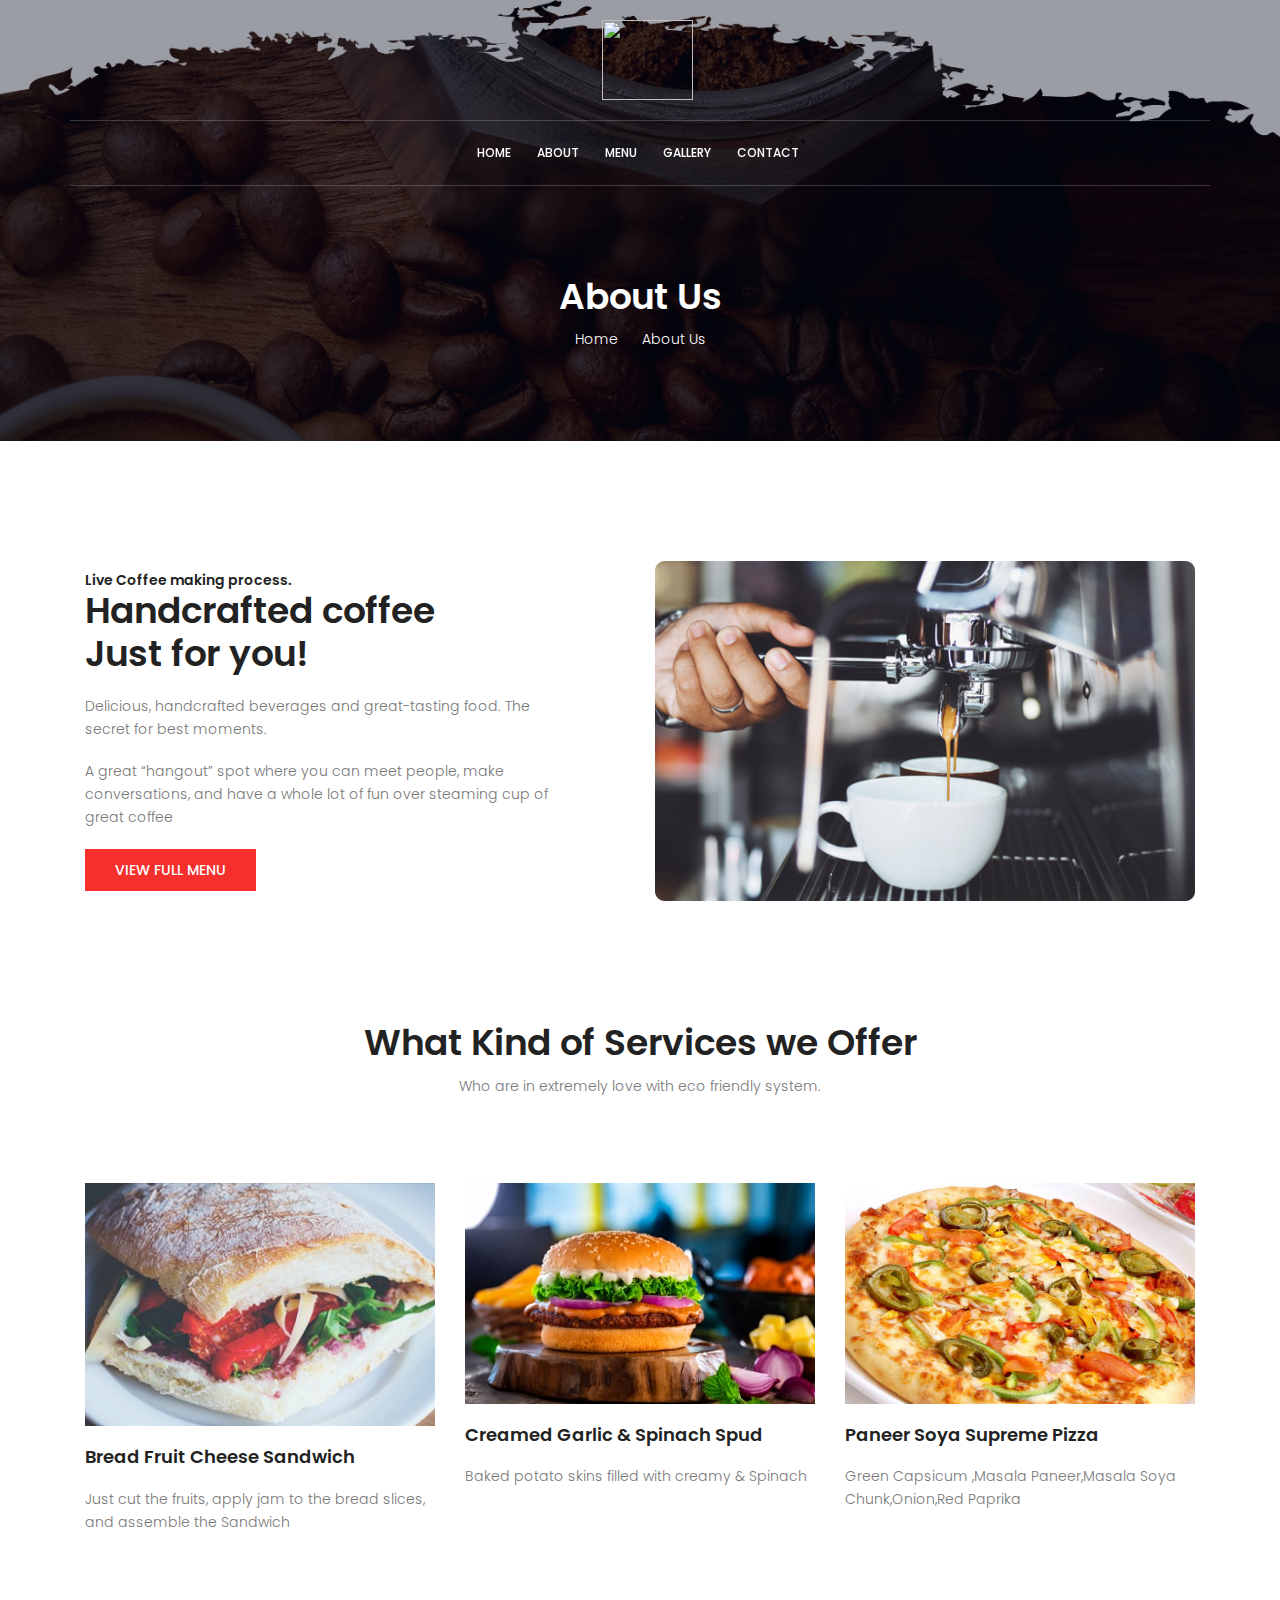
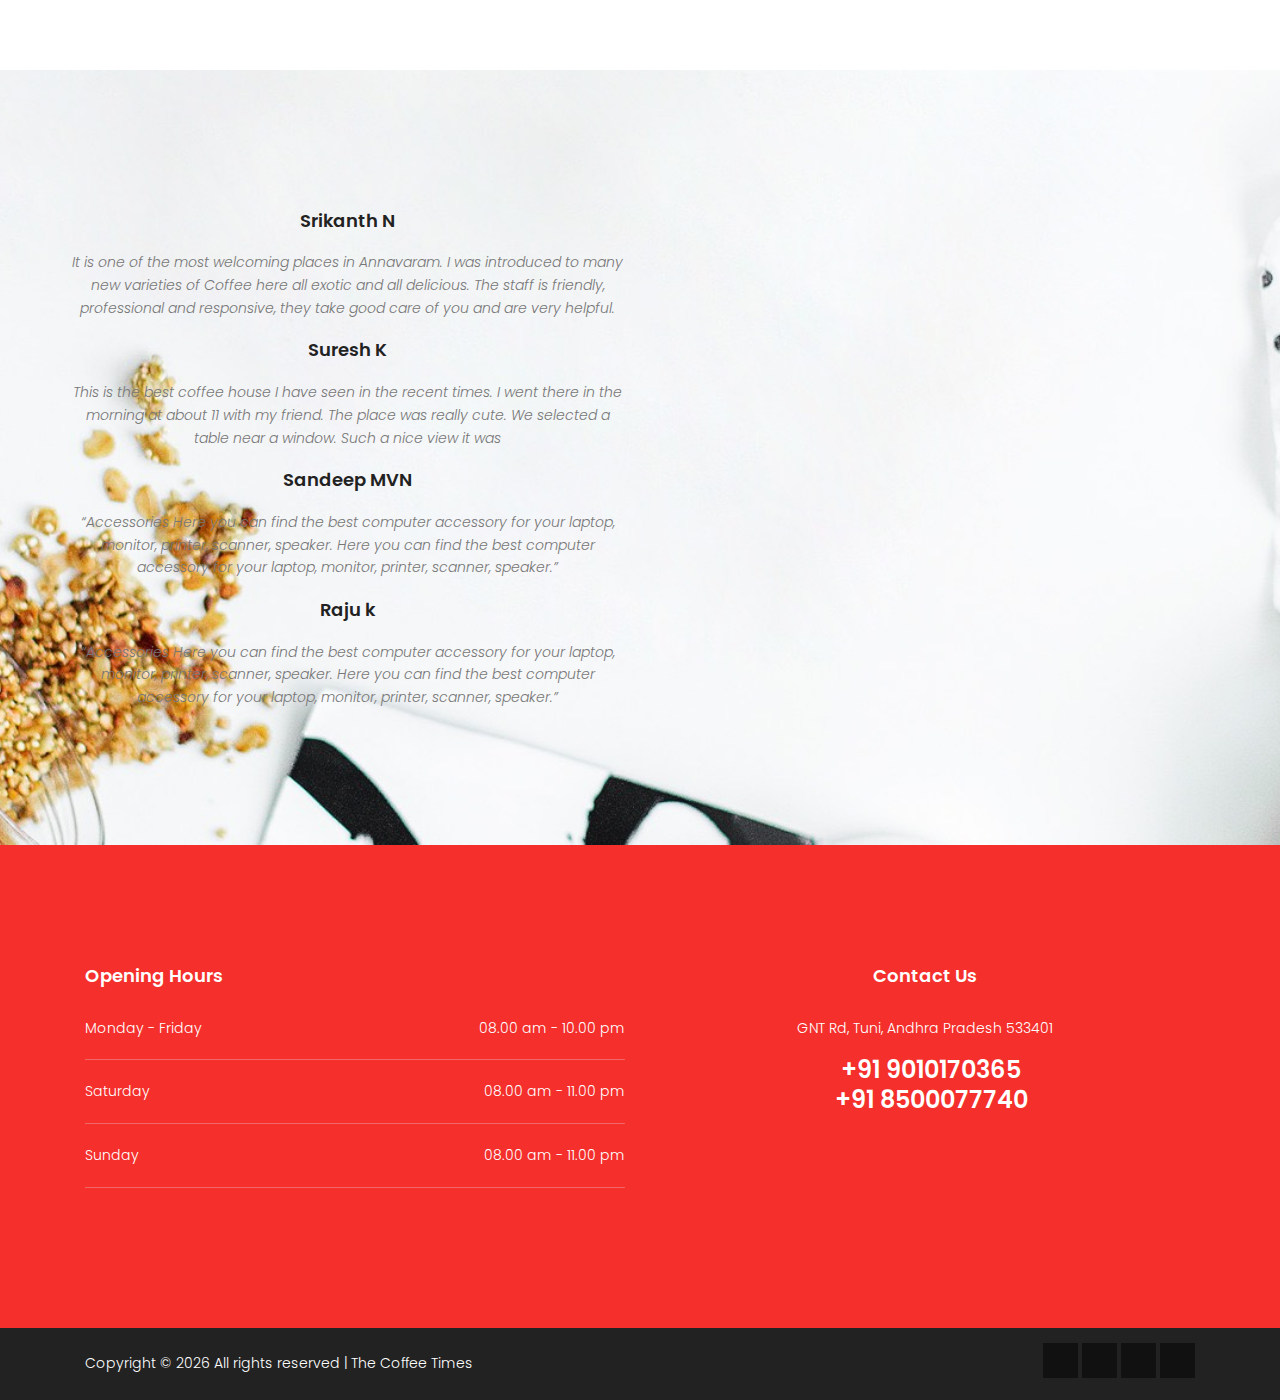
==== about.html @ c36650cb "Update Files" ====
﻿<!DOCTYPE html>
<html lang="zxx" class="no-js">
<head>
    <!-- Mobile Specific Meta -->
    <meta name="viewport" content="width=device-width, initial-scale=1, shrink-to-fit=no">
    <!-- Favicon-->
    <link rel="shortcut icon" href="img/fav.png">
    <!-- Author Meta -->
    <meta name="author" content="colorlib">
    <!-- Meta Description -->
    <meta name="description" content="">
    <!-- Meta Keyword -->
    <meta name="keywords" content="">
    <!-- meta character set -->
    <meta charset="UTF-8">
    <!-- Site Title -->
    <title>The Coffee Time</title>

    <link href="https://fonts.googleapis.com/css?family=Poppins:100,200,400,300,500,600,700" rel="stylesheet">
    <!--
    CSS
    ============================================= -->
    <link rel="stylesheet" href="css/linearicons.css">
    <link rel="stylesheet" href="css/font-awesome.min.css">
    <link rel="stylesheet" href="css/bootstrap.css">
    <link rel="stylesheet" href="css/magnific-popup.css">
    <link rel="stylesheet" href="css/jquery-ui.css">
    <link rel="stylesheet" href="css/nice-select.css">
    <link rel="stylesheet" href="css/animate.min.css">
    <link rel="stylesheet" href="css/owl.carousel.css">
    <link rel="stylesheet" href="css/main.css">
</head>
<body>
    <header id="header">
        <div class="header-top">
            <div class="container">
                <div class="row justify-content-center">
                    <div id="logo">
                        <a href="index.html"><img src="img/Cup-02.png" alt="" title="" height="80" width="91" /></a>
                    </div>
                </div>
            </div>
        </div>
        <div class="container main-menu">
            <div class="row align-items-center justify-content-center d-flex">
                <nav id="nav-menu-container">
                    <ul class="nav-menu">
                        <li><a href="index.html">Home</a></li>
                        <li><a href="about.html">About</a></li>
                        <li><a href="menu.html">Menu</a></li>
                        <li><a href="gallery.html">Gallery</a></li>
                        <!--<li class="menu-has-children"><a href="">Blog</a>
                          <ul>
                            <li><a href="blog-home.html">Blog Home</a></li>
                            <li><a href="blog-single.html">Blog Single</a></li>
                          </ul>
                        </li>
                        <li class="menu-has-children"><a href="">Pages</a>
                          <ul>
                                <li><a href="elements.html">Elements</a></li>
                                <li class="menu-has-children"><a href="">Level 2 </a>
                                  <ul>
                                    <li><a href="#">Item One</a></li>
                                    <li><a href="#">Item Two</a></li>
                                  </ul>
                                </li>
                          </ul>
                        </li>-->
                        <li><a href="contact.html">Contact</a></li>
                    </ul>
                </nav><!-- #nav-menu-container -->
            </div>
        </div>
    </header><!-- #header -->
    <!-- start banner Area -->
    <section class="about-banner relative">
        <div class="overlay overlay-bg"></div>
        <div class="container">
            <div class="row d-flex align-items-center justify-content-center">
                <div class="about-content col-lg-12">
                    <h1 class="text-white">
                        About Us
                    </h1>
                    <p class="text-white link-nav"><a href="index.html">Home </a>  <span class="lnr lnr-arrow-right"></span>  <a href="about.html"> About Us</a></p>
                </div>
            </div>
        </div>
    </section>
    <!-- End banner Area -->
    <!-- Start home-about Area -->
    <section class="home-about-area section-gap">
        <div class="container">
            <div class="row align-items-center">
                <div class="col-lg-6 home-about-left">
                    <!--<h1>About Our Story</h1>
                    <p>
                        Who are in extremely love with eco friendly system. Lorem ipsum dolor sit amet, consectetur adipisicing elit, sed do eiusmod tempor incididunt ut labore et dolore magna aliqua. Ut enim ad minim veniam, quis nostrud exercitation ullamco laboris nisi ut aliquip ex ea commodo consequat.
                    </p>-->
                    <h6>Live Coffee making process.</h6>
                    <h1>
                        Handcrafted coffee <br>
                        Just for you!
                    </h1>
                    <p><span>Delicious, handcrafted beverages and great-tasting food. The secret for best moments.</span></p>
                    <p>
                        A great “hangout” spot where you can meet people, make conversations, and have a whole lot of fun over steaming cup of great coffee
                    </p>
                    <a href="menu.html" class="primary-btn">view full menu</a>
                </div>
                <div class="col-lg-6 home-about-right">
                    <img class="img-fluid" src="img/video-bg.jpg" alt="">
                </div>
            </div>
        </div>
    </section>
    <!-- End home-about Area -->
    <!-- Start services Area -->
    <section class="services-area pb-120">
        <div class="container">
            <div class="row d-flex justify-content-center">
                <div class="menu-content pb-70 col-lg-8">
                    <div class="title text-center">
                        <h1 class="mb-10">What Kind of Services we Offer</h1>
                        <p>Who are in extremely love with eco friendly system.</p>
                    </div>
                </div>
            </div>
            <div class="row">
                <div class="col-lg-4">
                    <div class="single-service">
                        <div class="thumb">
                            <img src="img/about/s1.jpg" alt="">
                        </div>
                        <a href="#">
                            <h4>Bread Fruit Cheese Sandwich</h4>
                        </a>
                        <p>
                            Just cut the fruits, apply jam to the bread slices, and assemble the Sandwich
                        </p>
                    </div>
                </div>
                <div class="col-lg-4">
                    <div class="single-service">
                        <div class="thumb">
                            <img src="img/burger.jpg" alt="">
                        </div>
                        <a href="#">
                            <h4>Creamed Garlic & Spinach Spud</h4>
                        </a>
                        <p>
                            Baked potato skins filled with creamy & Spinach
                        </p>
                    </div>
                </div>
                <div class="col-lg-4">
                    <div class="single-service">
                        <div class="thumb">
                            <img src="img/piza.jpg" alt="">
                        </div>
                        <a href="#">
                            <h4>Paneer Soya Supreme Pizza</h4>
                        </a>
                        <p>
                            Green Capsicum ,Masala Paneer,Masala Soya Chunk,Onion,Red Paprika
                        </p>
                    </div>
                </div>
            </div>
        </div>
    </section>
    <!-- End services Area -->
    <!-- Start review Area -->
    <section class="review-area section-gap">
        <div class="container">
            <div class="row">
                <div class="active-review-carusel">
                    <div class="single-review">
                        <!--<img src="img/user.png" alt="">-->
                        <h4>Srikanth N</h4>
                        <div class="star">
                            <span class="fa fa-star checked"></span>
                            <span class="fa fa-star checked"></span>
                            <span class="fa fa-star checked"></span>
                            <span class="fa fa-star checked"></span>
                            <span class="fa fa-star"></span>
                        </div>
                        <p>
                            It is one of the most welcoming places in Annavaram. I was introduced to many new varieties of Coffee here all exotic and all delicious.
                            The staff is friendly, professional and responsive, they take good care of you and are very helpful.
                        </p>
                    </div>
                    <div class="single-review">
                        <!--<img src="img/user.png" alt="">-->
                        <h4>Suresh K</h4>
                        <div class="star">
                            <span class="fa fa-star checked"></span>
                            <span class="fa fa-star checked"></span>
                            <span class="fa fa-star checked"></span>
                            <span class="fa fa-star checked"></span>
                            <span class="fa fa-star"></span>
                        </div>
                        <p>
                            This is the best coffee house I have seen in the recent times. I went there in the morning at about 11 with my friend. The place was really cute. We selected a table near a window. Such a nice view it was
                        </p>
                    </div>
                    <div class="single-review">
                        <!--<img src="img/user.png" alt="">-->
                        <h4>Sandeep MVN</h4>
                        <div class="star">
                            <span class="fa fa-star checked"></span>
                            <span class="fa fa-star checked"></span>
                            <span class="fa fa-star checked"></span>
                            <span class="fa fa-star checked"></span>
                            <span class="fa fa-star"></span>
                        </div>
                        <p>
                            “Accessories Here you can find the best computer accessory for your laptop, monitor, printer, scanner, speaker. Here you can find the best computer accessory for your laptop, monitor, printer, scanner, speaker.”
                        </p>
                    </div>
                    <div class="single-review">
                        <!--<img src="img/user.png" alt="">-->
                        <h4>Raju k</h4>
                        <div class="star">
                            <span class="fa fa-star checked"></span>
                            <span class="fa fa-star checked"></span>
                            <span class="fa fa-star checked"></span>
                            <span class="fa fa-star checked"></span>
                            <span class="fa fa-star"></span>
                        </div>
                        <p>
                            “Accessories Here you can find the best computer accessory for your laptop, monitor, printer, scanner, speaker. Here you can find the best computer accessory for your laptop, monitor, printer, scanner, speaker.”
                        </p>
                    </div>
                </div>
            </div>
        </div>
    </section>
    <!-- End review Area -->
    <!-- start footer Area -->
    <footer class="footer-area">
        <div class="footer-widget-wrap">
            <div class="container">
                <div class="row section-gap">
                    <div class="col-lg-6  col-md-6 col-sm-6">
                        <div class="single-footer-widget">
                            <h4>Opening Hours</h4>
                            <ul class="hr-list">
                                <li class="d-flex justify-content-between">
                                    <span>Monday - Friday</span> <span>08.00 am - 10.00 pm</span>
                                </li>
                                <li class="d-flex justify-content-between">
                                    <span>Saturday</span> <span>08.00 am - 11.00 pm</span>
                                </li>
                                <li class="d-flex justify-content-between">
                                    <span>Sunday</span> <span>08.00 am - 11.00 pm</span>
                                </li>
                            </ul>
                        </div>
                    </div>
                    <div class="col-lg-6  col-md-6 col-sm-6" style="text-align-last:center">
                        <div class="single-footer-widget">
                            <h4>Contact Us</h4>
                            <p>
                                GNT Rd, Tuni, Andhra Pradesh 533401
                            </p>
                            <p class="number">
                                &nbsp;
                                +91 9010170365 <br />
                                &nbsp;
                                +91 8500077740

                            </p>
                        </div>
                    </div>
                </div>
            </div>
        </div>
        <div class="footer-bottom-wrap">
            <div class="container">
                <div class="row footer-bottom d-flex justify-content-between align-items-center">
                    <p class="col-lg-8 col-mdcol-sm-6 -6 footer-text m-0">
                        Copyright &copy;
                        <script>document.write(new Date().getFullYear());</script> All rights reserved | The Coffee Times</a>
                    </p>
                    <ul class="col-lg-4 col-mdcol-sm-6 -6 social-icons text-right">
                        <li><a href="https://facebook.com/The-Coffee-Time-102641741206019/"><i class="fa fa-facebook"></i></a></li>
                        <li><a href="#"><i class="fa fa-twitter"></i></a></li>
                        <li><a href="#"><i class="fa fa-instagram"></i></a></li>
                        <li><a href="#"><i class="fa fa-behance"></i></a></li>
                    </ul>
                </div>
            </div>
        </div>
    </footer>
    <!-- End footer Area -->

    <script src="js/vendor/jquery-2.2.4.min.js"></script>
    <script src="js/popper.min.js"></script>
    <script src="js/vendor/bootstrap.min.js"></script>
    <script src="https://maps.googleapis.com/maps/api/js?key=AIzaSyBhOdIF3Y9382fqJYt5I_sswSrEw5eihAA"></script>
    <script src="js/jquery-ui.js"></script>
    <script src="js/easing.min.js"></script>
    <script src="js/hoverIntent.js"></script>
    <script src="js/superfish.min.js"></script>
    <script src="js/jquery.ajaxchimp.min.js"></script>
    <script src="js/jquery.magnific-popup.min.js"></script>
    <script src="js/jquery.nice-select.min.js"></script>
    <script src="js/owl.carousel.min.js"></script>
    <script src="js/isotope.pkgd.min.js"></script>
    <script src="js/mail-script.js"></script>
    <script src="js/main.js"></script>
</body>
</html>
---- css/main.css ----
::-moz-selection{background-color:#f42f2c;color:#fff}::selection{background-color:#f42f2c;color:#fff}::-webkit-input-placeholder{color:#777777;font-weight:300}:-moz-placeholder{color:#777777;opacity:1;font-weight:300}::-moz-placeholder{color:#777777;opacity:1;font-weight:300}:-ms-input-placeholder{color:#777777;font-weight:300}::-ms-input-placeholder{color:#777777;font-weight:300}body{color:#777;font-family:"Poppins",sans-serif;font-size:14px;font-weight:300;line-height:1.625em;position:relative}ol,ul{margin:0;padding:0;list-style:none}select{display:block}figure{margin:0}a{-webkit-transition:all 0.3s ease 0s;-moz-transition:all 0.3s ease 0s;-o-transition:all 0.3s ease 0s;transition:all 0.3s ease 0s}iframe{border:0}a,a:focus,a:hover{text-decoration:none;outline:0}.btn.active.focus,.btn.active:focus,.btn.focus,.btn.focus:active,.btn:active:focus,.btn:focus{text-decoration:none;outline:0}.card-panel{margin:0;padding:60px}.btn i,.btn-large i,.btn-floating i,.btn-large i,.btn-flat i{font-size:1em;line-height:inherit}.gray-bg{background:#f9f9ff}h1,h2,h3,h4,h5,h6{font-family:"Poppins",sans-serif;color:#222;line-height:1.2em !important;margin-bottom:0;margin-top:0;font-weight:600}.h1,.h2,.h3,.h4,.h5,.h6{margin-bottom:0;margin-top:0;font-family:"Poppins",sans-serif;font-weight:600;color:#222}h1,.h1{font-size:36px}h2,.h2{font-size:30px}h3,.h3{font-size:24px}h4,.h4{font-size:18px}h5,.h5{font-size:16px}h6,.h6{font-size:14px;color:#222}td,th{border-radius:0px}.clear::before,.clear::after{content:" ";display:table}.clear::after{clear:both}.fz-11{font-size:11px}.fz-12{font-size:12px}.fz-13{font-size:13px}.fz-14{font-size:14px}.fz-15{font-size:15px}.fz-16{font-size:16px}.fz-18{font-size:18px}.fz-30{font-size:30px}.fz-48{font-size:48px !important}.fw100{font-weight:100}.fw300{font-weight:300}.fw400{font-weight:400 !important}.fw500{font-weight:500}.f700{font-weight:700}.fsi{font-style:italic}.mt-10{margin-top:10px}.mt-15{margin-top:15px}.mt-20{margin-top:20px}.mt-25{margin-top:25px}.mt-30{margin-top:30px}.mt-35{margin-top:35px}.mt-40{margin-top:40px}.mt-50{margin-top:50px}.mt-60{margin-top:60px}.mt-70{margin-top:70px}.mt-80{margin-top:80px}.mt-100{margin-top:100px}.mt-120{margin-top:120px}.mt-150{margin-top:150px}.ml-0{margin-left:0 !important}.ml-5{margin-left:5px !important}.ml-10{margin-left:10px}.ml-15{margin-left:15px}.ml-20{margin-left:20px}.ml-30{margin-left:30px}.ml-50{margin-left:50px}.mr-0{margin-right:0 !important}.mr-5{margin-right:5px !important}.mr-15{margin-right:15px}.mr-10{margin-right:10px}.mr-20{margin-right:20px}.mr-30{margin-right:30px}.mr-50{margin-right:50px}.mb-0{margin-bottom:0px}.mb-0-i{margin-bottom:0px !important}.mb-5{margin-bottom:5px}.mb-10{margin-bottom:10px}.mb-15{margin-bottom:15px}.mb-20{margin-bottom:20px}.mb-25{margin-bottom:25px}.mb-30{margin-bottom:30px}.mb-40{margin-bottom:40px}.mb-50{margin-bottom:50px}.mb-60{margin-bottom:60px}.mb-70{margin-bottom:70px}.mb-80{margin-bottom:80px}.mb-90{margin-bottom:90px}.mb-100{margin-bottom:100px}.pt-0{padding-top:0px}.pt-10{padding-top:10px}.pt-15{padding-top:15px}.pt-20{padding-top:20px}.pt-25{padding-top:25px}.pt-30{padding-top:30px}.pt-40{padding-top:40px}.pt-50{padding-top:50px}.pt-60{padding-top:60px}.pt-70{padding-top:70px}.pt-80{padding-top:80px}.pt-90{padding-top:90px}.pt-100{padding-top:100px}.pt-120{padding-top:120px}.pt-150{padding-top:150px}.pt-170{padding-top:170px}.pb-0{padding-bottom:0px}.pb-10{padding-bottom:10px}.pb-15{padding-bottom:15px}.pb-20{padding-bottom:20px}.pb-25{padding-bottom:25px}.pb-30{padding-bottom:30px}.pb-40{padding-bottom:40px}.pb-50{padding-bottom:50px}.pb-60{padding-bottom:60px}.pb-70{padding-bottom:70px}.pb-80{padding-bottom:80px}.pb-90{padding-bottom:90px}.pb-100{padding-bottom:100px}.pb-120{padding-bottom:120px}.pb-150{padding-bottom:150px}.pr-30{padding-right:30px}.pl-30{padding-left:30px}.pl-90{padding-left:90px}.p-40{padding:40px}.float-left{float:left}.float-right{float:right}.text-italic{font-style:italic}.text-white{color:#fff}.text-black{color:#000}.transition{-webkit-transition:all 0.3s ease 0s;-moz-transition:all 0.3s ease 0s;-o-transition:all 0.3s ease 0s;transition:all 0.3s ease 0s}.section-full{padding:100px 0}.section-half{padding:75px 0}.text-center{text-align:center}.text-left{text-align:left}.text-rigth{text-align:right}.flex{display:-webkit-box;display:-webkit-flex;display:-moz-flex;display:-ms-flexbox;display:flex}.inline-flex{display:-webkit-inline-box;display:-webkit-inline-flex;display:-moz-inline-flex;display:-ms-inline-flexbox;display:inline-flex}.flex-grow{-webkit-box-flex:1;-webkit-flex-grow:1;-moz-flex-grow:1;-ms-flex-positive:1;flex-grow:1}.flex-wrap{-webkit-flex-wrap:wrap;-moz-flex-wrap:wrap;-ms-flex-wrap:wrap;flex-wrap:wrap}.flex-left{-webkit-box-pack:start;-ms-flex-pack:start;-webkit-justify-content:flex-start;-moz-justify-content:flex-start;justify-content:flex-start}.flex-middle{-webkit-box-align:center;-ms-flex-align:center;-webkit-align-items:center;-moz-align-items:center;align-items:center}.flex-right{-webkit-box-pack:end;-ms-flex-pack:end;-webkit-justify-content:flex-end;-moz-justify-content:flex-end;justify-content:flex-end}.flex-top{-webkit-align-self:flex-start;-moz-align-self:flex-start;-ms-flex-item-align:start;align-self:flex-start}.flex-center{-webkit-box-pack:center;-ms-flex-pack:center;-webkit-justify-content:center;-moz-justify-content:center;justify-content:center}.flex-bottom{-webkit-align-self:flex-end;-moz-align-self:flex-end;-ms-flex-item-align:end;align-self:flex-end}.space-between{-webkit-box-pack:justify;-ms-flex-pack:justify;-webkit-justify-content:space-between;-moz-justify-content:space-between;justify-content:space-between}.space-around{-ms-flex-pack:distribute;-webkit-justify-content:space-around;-moz-justify-content:space-around;justify-content:space-around}.flex-column{-webkit-box-direction:normal;-webkit-box-orient:vertical;-webkit-flex-direction:column;-moz-flex-direction:column;-ms-flex-direction:column;flex-direction:column}.flex-cell{display:-webkit-box;display:-webkit-flex;display:-moz-flex;display:-ms-flexbox;display:flex;-webkit-box-flex:1;-webkit-flex-grow:1;-moz-flex-grow:1;-ms-flex-positive:1;flex-grow:1}.display-table{display:table}.light{color:#fff}.dark{color:#222}.relative{position:relative}.overflow-hidden{overflow:hidden}.overlay{position:absolute;left:0;right:0;top:0;bottom:0}.container.fullwidth{width:100%}.container.no-padding{padding-left:0;padding-right:0}.no-padding{padding:0}.section-bg{background:#f9fafc}@media (max-width: 767px){.no-flex-xs{display:block !important}}.row.no-margin{margin-left:0;margin-right:0}.whole-wrap{background-color:#f9f9ff}.generic-banner{margin-top:60px;background-color:#f42f2c;text-align:center}.generic-banner .height{height:600px}@media (max-width: 767.98px){.generic-banner .height{height:400px}}.generic-banner .generic-banner-content h2{line-height:1.2em;margin-bottom:20px}@media (max-width: 991.98px){.generic-banner .generic-banner-content h2 br{display:none}}.generic-banner .generic-banner-content p{text-align:center;font-size:16px}@media (max-width: 991.98px){.generic-banner .generic-banner-content p br{display:none}}.generic-content h1{font-weight:600}.about-generic-area{background:#fff}.about-generic-area p{margin-bottom:20px}.white-bg{background:#fff}.section-top-border{padding:50px 0;border-top:1px dotted #eee}.switch-wrap{margin-bottom:10px}.switch-wrap p{margin:0}.sample-text-area{background:#f9f9ff;padding:100px 0 70px 0}.sample-text{margin-bottom:0}.text-heading{margin-bottom:30px;font-size:24px}.typo-list{margin-bottom:10px}@media (max-width: 767px){.typo-sec{margin-bottom:30px}}@media (max-width: 767px){.element-wrap{margin-top:30px}}b,sup,sub,u,del{color:#f42f2c}h1{font-size:36px}h2{font-size:30px}h3{font-size:24px}h4{font-size:18px}h5{font-size:16px}h6{font-size:14px}h1,h2,h3,h4,h5,h6{line-height:1.5em}.typography h1,.typography h2,.typography h3,.typography h4,.typography h5,.typography h6{color:#777}.button-area{background:#f9f9ff}.button-area .border-top-generic{padding:70px 15px;border-top:1px dotted #eee}.button-group-area .genric-btn{margin-right:10px;margin-top:10px}.button-group-area .genric-btn:last-child{margin-right:0}.circle{border-radius:20px}.genric-btn{display:inline-block;outline:none;line-height:40px;padding:0 30px;font-size:.8em;text-align:center;text-decoration:none;font-weight:500;cursor:pointer;-webkit-transition:all 0.3s ease 0s;-moz-transition:all 0.3s ease 0s;-o-transition:all 0.3s ease 0s;transition:all 0.3s ease 0s}.genric-btn:focus{outline:none}.genric-btn.e-large{padding:0 40px;line-height:50px}.genric-btn.large{line-height:45px}.genric-btn.medium{line-height:30px}.genric-btn.small{line-height:25px}.genric-btn.radius{border-radius:3px}.genric-btn.circle{border-radius:20px}.genric-btn.arrow{display:-webkit-inline-box;display:-ms-inline-flexbox;display:inline-flex;-webkit-box-align:center;-ms-flex-align:center;align-items:center}.genric-btn.arrow span{margin-left:10px}.genric-btn.default{color:#222;background:#f9f9ff;border:1px solid transparent}.genric-btn.default:hover{border:1px solid #f9f9ff;background:#fff}.genric-btn.default-border{border:1px solid #f9f9ff;background:#fff}.genric-btn.default-border:hover{color:#222;background:#f9f9ff;border:1px solid transparent}.genric-btn.primary{color:#fff;background:#f42f2c;border:1px solid transparent}.genric-btn.primary:hover{color:#f42f2c;border:1px solid #f42f2c;background:#fff}.genric-btn.primary-border{color:#f42f2c;border:1px solid #f42f2c;background:#fff}.genric-btn.primary-border:hover{color:#fff;background:#f42f2c;border:1px solid transparent}.genric-btn.success{color:#fff;background:#4cd3e3;border:1px solid transparent}.genric-btn.success:hover{color:#4cd3e3;border:1px solid #4cd3e3;background:#fff}.genric-btn.success-border{color:#4cd3e3;border:1px solid #4cd3e3;background:#fff}.genric-btn.success-border:hover{color:#fff;background:#4cd3e3;border:1px solid transparent}.genric-btn.info{color:#fff;background:#38a4ff;border:1px solid transparent}.genric-btn.info:hover{color:#38a4ff;border:1px solid #38a4ff;background:#fff}.genric-btn.info-border{color:#38a4ff;border:1px solid #38a4ff;background:#fff}.genric-btn.info-border:hover{color:#fff;background:#38a4ff;border:1px solid transparent}.genric-btn.warning{color:#fff;background:#f4e700;border:1px solid transparent}.genric-btn.warning:hover{color:#f4e700;border:1px solid #f4e700;background:#fff}.genric-btn.warning-border{color:#f4e700;border:1px solid #f4e700;background:#fff}.genric-btn.warning-border:hover{color:#fff;background:#f4e700;border:1px solid transparent}.genric-btn.danger{color:#fff;background:#f44a40;border:1px solid transparent}.genric-btn.danger:hover{color:#f44a40;border:1px solid #f44a40;background:#fff}.genric-btn.danger-border{color:#f44a40;border:1px solid #f44a40;background:#fff}.genric-btn.danger-border:hover{color:#fff;background:#f44a40;border:1px solid transparent}.genric-btn.link{color:#222;background:#f9f9ff;text-decoration:underline;border:1px solid transparent}.genric-btn.link:hover{color:#222;border:1px solid #f9f9ff;background:#fff}.genric-btn.link-border{color:#222;border:1px solid #f9f9ff;background:#fff;text-decoration:underline}.genric-btn.link-border:hover{color:#222;background:#f9f9ff;border:1px solid transparent}.genric-btn.disable{color:#222,0.3;background:#f9f9ff;border:1px solid transparent;cursor:not-allowed}.generic-blockquote{padding:30px 50px 30px 30px;background:#fff;border-left:2px solid #f42f2c}@media (max-width: 991px){.progress-table-wrap{overflow-x:scroll}}.progress-table{background:#fff;padding:15px 0px 30px 0px;min-width:800px}.progress-table .serial{width:11.83%;padding-left:30px}.progress-table .country{width:28.07%}.progress-table .visit{width:19.74%}.progress-table .percentage{width:40.36%;padding-right:50px}.progress-table .table-head{display:flex}.progress-table .table-head .serial,.progress-table .table-head .country,.progress-table .table-head .visit,.progress-table .table-head .percentage{color:#222;line-height:40px;text-transform:uppercase;font-weight:500}.progress-table .table-row{padding:15px 0;border-top:1px solid #edf3fd;display:flex}.progress-table .table-row .serial,.progress-table .table-row .country,.progress-table .table-row .visit,.progress-table .table-row .percentage{display:flex;align-items:center}.progress-table .table-row .country img{margin-right:15px}.progress-table .table-row .percentage .progress{width:80%;border-radius:0px;background:transparent}.progress-table .table-row .percentage .progress .progress-bar{height:5px;line-height:5px}.progress-table .table-row .percentage .progress .progress-bar.color-1{background-color:#6382e6}.progress-table .table-row .percentage .progress .progress-bar.color-2{background-color:#e66686}.progress-table .table-row .percentage .progress .progress-bar.color-3{background-color:#f09359}.progress-table .table-row .percentage .progress .progress-bar.color-4{background-color:#73fbaf}.progress-table .table-row .percentage .progress .progress-bar.color-5{background-color:#73fbaf}.progress-table .table-row .percentage .progress .progress-bar.color-6{background-color:#6382e6}.progress-table .table-row .percentage .progress .progress-bar.color-7{background-color:#a367e7}.progress-table .table-row .percentage .progress .progress-bar.color-8{background-color:#e66686}.single-gallery-image{margin-top:30px;background-repeat:no-repeat !important;background-position:center center !important;background-size:cover !important;height:200px;-webkit-transition:all 0.3s ease 0s;-moz-transition:all 0.3s ease 0s;-o-transition:all 0.3s ease 0s;transition:all 0.3s ease 0s}.single-gallery-image:hover{opacity:.8}.list-style{width:14px;height:14px}.unordered-list li{position:relative;padding-left:30px;line-height:1.82em !important}.unordered-list li:before{content:"";position:absolute;width:14px;height:14px;border:3px solid #f42f2c;background:#fff;top:4px;left:0;border-radius:50%}.ordered-list{margin-left:30px}.ordered-list li{list-style-type:decimal-leading-zero;color:#f42f2c;font-weight:500;line-height:1.82em !important}.ordered-list li span{font-weight:300;color:#777}.ordered-list-alpha li{margin-left:30px;list-style-type:lower-alpha;color:#f42f2c;font-weight:500;line-height:1.82em !important}.ordered-list-alpha li span{font-weight:300;color:#777}.ordered-list-roman li{margin-left:30px;list-style-type:lower-roman;color:#f42f2c;font-weight:500;line-height:1.82em !important}.ordered-list-roman li span{font-weight:300;color:#777}.single-input{display:block;width:100%;line-height:40px;border:none;outline:none;background:#fff;padding:0 20px}.single-input:focus{outline:none}.input-group-icon{position:relative}.input-group-icon .icon{position:absolute;left:20px;top:0;line-height:40px;z-index:3}.input-group-icon .icon i{color:#797979}.input-group-icon .single-input{padding-left:45px}.single-textarea{display:block;width:100%;line-height:40px;border:none;outline:none;background:#fff;padding:0 20px;height:100px;resize:none}.single-textarea:focus{outline:none}.single-input-primary{display:block;width:100%;line-height:40px;border:1px solid transparent;outline:none;background:#fff;padding:0 20px}.single-input-primary:focus{outline:none;border:1px solid #f42f2c}.single-input-accent{display:block;width:100%;line-height:40px;border:1px solid transparent;outline:none;background:#fff;padding:0 20px}.single-input-accent:focus{outline:none;border:1px solid #eb6b55}.single-input-secondary{display:block;width:100%;line-height:40px;border:1px solid transparent;outline:none;background:#fff;padding:0 20px}.single-input-secondary:focus{outline:none;border:1px solid #f09359}.default-switch{width:35px;height:17px;border-radius:8.5px;background:#fff;position:relative;cursor:pointer}.default-switch input{position:absolute;left:0;top:0;right:0;bottom:0;width:100%;height:100%;opacity:0;cursor:pointer}.default-switch input+label{position:absolute;top:1px;left:1px;width:15px;height:15px;border-radius:50%;background:#f42f2c;-webkit-transition:all 0.2s;-moz-transition:all 0.2s;-o-transition:all 0.2s;transition:all 0.2s;box-shadow:0px 4px 5px 0px rgba(0,0,0,0.2);cursor:pointer}.default-switch input:checked+label{left:19px}.single-element-widget{margin-bottom:30px}.primary-switch{width:35px;height:17px;border-radius:8.5px;background:#fff;position:relative;cursor:pointer}.primary-switch input{position:absolute;left:0;top:0;right:0;bottom:0;width:100%;height:100%;opacity:0}.primary-switch input+label{position:absolute;left:0;top:0;right:0;bottom:0;width:100%;height:100%}.primary-switch input+label:before{content:"";position:absolute;left:0;top:0;right:0;bottom:0;width:100%;height:100%;background:transparent;border-radius:8.5px;cursor:pointer;-webkit-transition:all 0.2s;-moz-transition:all 0.2s;-o-transition:all 0.2s;transition:all 0.2s}.primary-switch input+label:after{content:"";position:absolute;top:1px;left:1px;width:15px;height:15px;border-radius:50%;background:#fff;-webkit-transition:all 0.2s;-moz-transition:all 0.2s;-o-transition:all 0.2s;transition:all 0.2s;box-shadow:0px 4px 5px 0px rgba(0,0,0,0.2);cursor:pointer}.primary-switch input:checked+label:after{left:19px}.primary-switch input:checked+label:before{background:#f42f2c}.confirm-switch{width:35px;height:17px;border-radius:8.5px;background:#fff;position:relative;cursor:pointer}.confirm-switch input{position:absolute;left:0;top:0;right:0;bottom:0;width:100%;height:100%;opacity:0}.confirm-switch input+label{position:absolute;left:0;top:0;right:0;bottom:0;width:100%;height:100%}.confirm-switch input+label:before{content:"";position:absolute;left:0;top:0;right:0;bottom:0;width:100%;height:100%;background:transparent;border-radius:8.5px;-webkit-transition:all 0.2s;-moz-transition:all 0.2s;-o-transition:all 0.2s;transition:all 0.2s;cursor:pointer}.confirm-switch input+label:after{content:"";position:absolute;top:1px;left:1px;width:15px;height:15px;border-radius:50%;background:#fff;-webkit-transition:all 0.2s;-moz-transition:all 0.2s;-o-transition:all 0.2s;transition:all 0.2s;box-shadow:0px 4px 5px 0px rgba(0,0,0,0.2);cursor:pointer}.confirm-switch input:checked+label:after{left:19px}.confirm-switch input:checked+label:before{background:#4cd3e3}.primary-checkbox{width:16px;height:16px;border-radius:3px;background:#fff;position:relative;cursor:pointer}.primary-checkbox input{position:absolute;left:0;top:0;right:0;bottom:0;width:100%;height:100%;opacity:0}.primary-checkbox input+label{position:absolute;left:0;top:0;right:0;bottom:0;width:100%;height:100%;border-radius:3px;cursor:pointer;border:1px solid #f1f1f1}.primary-checkbox input:checked+label{background:url(../img/elements/primary-check.png) no-repeat center center/cover;border:none}.confirm-checkbox{width:16px;height:16px;border-radius:3px;background:#fff;position:relative;cursor:pointer}.confirm-checkbox input{position:absolute;left:0;top:0;right:0;bottom:0;width:100%;height:100%;opacity:0}.confirm-checkbox input+label{position:absolute;left:0;top:0;right:0;bottom:0;width:100%;height:100%;border-radius:3px;cursor:pointer;border:1px solid #f1f1f1}.confirm-checkbox input:checked+label{background:url(../img/elements/success-check.png) no-repeat center center/cover;border:none}.disabled-checkbox{width:16px;height:16px;border-radius:3px;background:#fff;position:relative;cursor:pointer}.disabled-checkbox input{position:absolute;left:0;top:0;right:0;bottom:0;width:100%;height:100%;opacity:0}.disabled-checkbox input+label{position:absolute;left:0;top:0;right:0;bottom:0;width:100%;height:100%;border-radius:3px;cursor:pointer;border:1px solid #f1f1f1}.disabled-checkbox input:disabled{cursor:not-allowed;z-index:3}.disabled-checkbox input:checked+label{background:url(../img/elements/disabled-check.png) no-repeat center center/cover;border:none}.primary-radio{width:16px;height:16px;border-radius:8px;background:#fff;position:relative;cursor:pointer}.primary-radio input{position:absolute;left:0;top:0;right:0;bottom:0;width:100%;height:100%;opacity:0}.primary-radio input+label{position:absolute;left:0;top:0;right:0;bottom:0;width:100%;height:100%;border-radius:8px;cursor:pointer;border:1px solid #f1f1f1}.primary-radio input:checked+label{background:url(../img/elements/primary-radio.png) no-repeat center center/cover;border:none}.confirm-radio{width:16px;height:16px;border-radius:8px;background:#fff;position:relative;cursor:pointer}.confirm-radio input{position:absolute;left:0;top:0;right:0;bottom:0;width:100%;height:100%;opacity:0}.confirm-radio input+label{position:absolute;left:0;top:0;right:0;bottom:0;width:100%;height:100%;border-radius:8px;cursor:pointer;border:1px solid #f1f1f1}.confirm-radio input:checked+label{background:url(../img/elements/success-radio.png) no-repeat center center/cover;border:none}.disabled-radio{width:16px;height:16px;border-radius:8px;background:#fff;position:relative;cursor:pointer}.disabled-radio input{position:absolute;left:0;top:0;right:0;bottom:0;width:100%;height:100%;opacity:0}.disabled-radio input+label{position:absolute;left:0;top:0;right:0;bottom:0;width:100%;height:100%;border-radius:8px;cursor:pointer;border:1px solid #f1f1f1}.disabled-radio input:disabled{cursor:not-allowed;z-index:3}.disabled-radio input:checked+label{background:url(../img/elements/disabled-radio.png) no-repeat center center/cover;border:none}.default-select{height:40px}.default-select .nice-select{border:none;border-radius:0px;height:40px;background:#fff;padding-left:20px;padding-right:40px}.default-select .nice-select .list{margin-top:0;border:none;border-radius:0px;box-shadow:none;width:100%;padding:10px 0 10px 0px}.default-select .nice-select .list .option{font-weight:300;-webkit-transition:all 0.3s ease 0s;-moz-transition:all 0.3s ease 0s;-o-transition:all 0.3s ease 0s;transition:all 0.3s ease 0s;line-height:28px;min-height:28px;font-size:12px;padding-left:20px}.default-select .nice-select .list .option.selected{color:#f42f2c;background:transparent}.default-select .nice-select .list .option:hover{color:#f42f2c;background:transparent}.default-select .current{margin-right:50px;font-weight:300}.default-select .nice-select::after{right:20px}@media (max-width: 991px){.left-align-p p{margin-top:20px}}.form-select{height:40px;width:100%}.form-select .nice-select{border:none;border-radius:0px;height:40px;background:#fff !important;padding-left:45px;padding-right:40px;width:100%}.form-select .nice-select .list{margin-top:0;border:none;border-radius:0px;box-shadow:none;width:100%;padding:10px 0 10px 0px}.form-select .nice-select .list .option{font-weight:300;-webkit-transition:all 0.3s ease 0s;-moz-transition:all 0.3s ease 0s;-o-transition:all 0.3s ease 0s;transition:all 0.3s ease 0s;line-height:28px;min-height:28px;font-size:12px;padding-left:45px}.form-select .nice-select .list .option.selected{color:#f42f2c;background:transparent}.form-select .nice-select .list .option:hover{color:#f42f2c;background:transparent}.form-select .current{margin-right:50px;font-weight:300}.form-select .nice-select::after{right:20px}.header-top{padding:20px 0px}.top-head-btn{background:#f42f2c;padding:9px 26px}.main-menu{padding-bottom:20px;padding-top:20px;border-top:1px solid rgba(255,255,255,0.2);border-bottom:1px solid rgba(255,255,255,0.2);padding-left:15px;padding-right:15px}#header{position:fixed;left:0;top:0;right:0;transition:all 0.5s;z-index:997}#header.header-scrolled{transition:all 0.5s;background-color:rgba(34,34,34,0.9)}#header.header-scrolled .header-top{display:none}#header.header-scrolled .main-menu{background:transparent;border:none}.nav-menu,.nav-menu *{margin:0;padding:0;list-style:none}.nav-menu ul{position:absolute;display:none;top:100%;right:0;z-index:99}.nav-menu li{position:relative;white-space:nowrap}.nav-menu>li{float:left}.nav-menu li:hover>ul,.nav-menu li.sfHover>ul{display:block}.nav-menu ul ul{top:0;right:100%}.nav-menu ul li{min-width:180px}.sf-arrows .sf-with-ul{padding-right:30px}.sf-arrows .sf-with-ul:after{content:"\f107";position:absolute;right:15px;font-family:FontAwesome;font-style:normal;font-weight:normal}.sf-arrows ul .sf-with-ul:after{content:"\f105"}@media (max-width: 768px){#nav-menu-container{display:none}}.nav-menu a{padding:0 8px 0px 8px;text-decoration:none;display:inline-block;color:#fff;font-weight:500;font-size:12px;text-transform:uppercase;outline:none}.nav-menu li:hover>a{color:#f42f2c}.nav-menu>li{margin-left:10px}.nav-menu ul{margin:20px 0 0 0;padding:10px;box-shadow:0px 0px 30px rgba(127,137,161,0.25);background:#fff}.nav-menu ul li{transition:0.3s}.nav-menu ul li a{padding:5px 10px;color:#333;transition:0.3s;display:block;font-size:12px;text-transform:none}.nav-menu ul li:hover>a{color:#f42f2c}.nav-menu ul ul{margin-right:10px;margin-top:0}#mobile-nav-toggle{float:right;z-index:999;border:0;background:none;font-size:24px;display:none;transition:all 0.4s;outline:none;cursor:pointer}.menu-title{color:#fff;display:none}#mobile-nav-toggle i{color:#fff;font-weight:900}@media (max-width: 991px){#mobile-nav-toggle{display:inline}.menu-title{display:inline-block}#nav-menu-container{display:none}}#mobile-nav{position:fixed;top:0;padding-top:18px;bottom:0;z-index:998;background:rgba(0,0,0,0.8);left:-260px;width:260px;overflow-y:auto;transition:0.4s}#mobile-nav ul{padding:0;margin:0;list-style:none}#mobile-nav ul li{position:relative}#mobile-nav ul li a{color:#fff;font-size:13px;text-transform:uppercase;overflow:hidden;padding:10px 22px 10px 15px;position:relative;text-decoration:none;width:100%;display:block;outline:none;font-weight:400}#mobile-nav ul li a:hover{color:#fff}#mobile-nav ul li li{padding-left:30px}#mobile-nav ul .menu-has-children i{position:absolute;right:0;z-index:99;padding:15px;cursor:pointer;color:#fff}#mobile-nav ul .menu-has-children i.fa-chevron-up{color:#f42f2c}#mobile-nav ul .menu-has-children li a{text-transform:none}#mobile-nav ul .menu-item-active{color:#f42f2c}#mobile-body-overly{width:100%;height:100%;z-index:997;top:0;left:0;position:fixed;background:rgba(0,0,0,0.7);display:none}body.mobile-nav-active{overflow:hidden}body.mobile-nav-active #mobile-nav{left:0}body.mobile-nav-active #mobile-nav-toggle{color:#fff}.section-gap{padding:120px 0}.alert-msg{color:#fff}#logo{padding-left:15px}#nav-menu-container{padding-right:15px}.primary-btn{background:#f42f2c;line-height:42px;padding-left:30px;padding-right:30px;border:none;color:#fff;display:inline-block;font-size:14px;font-weight:500;position:relative;text-transform:uppercase;-webkit-transition:all 0.3s ease 0s;-moz-transition:all 0.3s ease 0s;-o-transition:all 0.3s ease 0s;transition:all 0.3s ease 0s;cursor:pointer;position:relative}.primary-btn:focus{outline:none}.primary-btn span{color:#fff;position:absolute;top:50%;transform:translateY(-60%);right:30px;-webkit-transition:all 0.3s ease 0s;-moz-transition:all 0.3s ease 0s;-o-transition:all 0.3s ease 0s;transition:all 0.3s ease 0s}.primary-btn:hover{color:#fff}.primary-btn:hover span{color:#fff;right:20px}.primary-btn.white{border:1px solid #fff;color:#fff}.primary-btn.white span{color:#fff}.primary-btn.white:hover{background:#fff;color:#f42f2c}.primary-btn.white:hover span{color:#f42f2c}.overlay{position:absolute;left:0;right:0;top:0;bottom:0}.section-title{text-align:center;display:block;margin-left:auto;margin-right:auto;margin-bottom:80px}.section-title h1{margin-bottom:10px}.banner-area{background:url(../img/hero-bg.jpg) center center/cover;background-size:cover}@media (max-width: 767px){.banner-area{height:767px !important}}.banner-content{margin-top:100px}@media (max-width: 1024px){.banner-content{margin-top:100px}}@media (max-width: 736px) and (min-width: 415px){.banner-content{margin-top:240px}}.banner-content h6{text-transform:uppercase;font-weight:300;letter-spacing:2px}.banner-content h1{font-size:60px;font-weight:700;margin:20px 0}@media (max-width: 767px){.banner-content h1{font-size:40px}}.banner-content p{max-width:515px;margin-bottom:30px}.banner-content .primary-btn:hover{background:#222;color:#fff}.home-about-left p{margin:20px 0;max-width:490px}.home-about-left .primary-btn:hover{box-shadow:0px 20px 20px 0px rgba(245,63,81,0.2)}@media (max-width: 991px){.home-about-left{margin-bottom:50px}}.menu-area{background:#f9f9ff}.menu-area .primary-btn{color:#fff;background-color:#f42f2c;margin-left:auto;margin-right:auto}.filter-wrap{background:#fff;border-radius:10px;box-shadow:0px 10px 30px 0px rgba(153,153,153,0.2)}.menu-area .filters{text-align:center}.menu-area .filters{padding:0;overflow:hidden}.filter-wrap{display:table}.filter-wrap li{display:table-cell;border-right:1px solid #edf6ff}@media (max-width: 414px){.filter-wrap li{display:block !important}}.filter-wrap li:last-child{border:none}.menu-area .filters li{padding:40px 0px;max-width:184px;cursor:pointer;position:relative;color:#222;font-size:12px;font-weight:500}@media (max-width: 768px){.menu-area .filters li{padding:20px 0px}}@media (max-width: 767px){.menu-area .filters li{padding:12px 0px;font-size:10px}}@media (max-width: 414px){.menu-area .filters li{max-width:100% !important}}.menu-area .filters li:last-child{border-right:none}.menu-area .filters li.active{color:#fff;background:#f42f2c}.menu-area .filters-content{margin-top:50px}.menu-area .filters-content .show{opacity:1;visibility:visible;transition:all 350ms}.menu-area .filters-content .hide{opacity:0;visibility:hidden;transition:all 350ms}.menu-area .filters-content .item{text-align:center;cursor:pointer;margin-bottom:30px}.menu-area .filters-content .item img{border-radius:10px}.menu-area .filters-content .p-inner{padding:20px 0px;text-align:center}.menu-area .filters-content .item .p-inner .cat{font-size:13px}.menu-area .filters-content .item img{width:100%}.single-menu{background:#fff;border-radius:10px;padding:30px;margin-top:20px}.single-menu .title-wrap{margin-bottom:20px}.single-menu p{margin-bottom:0px;max-width:392px}.single-menu .price{color:#f42f2c}.reservation-area{background:url(../img/reservation-bg.jpg) no-repeat center/cover}.reservation-area .overlay-bg{background:rgba(17,22,24,0.75)}.reservation-area .reservation-right,.reservation-area .reservation-left{position:relative}.reservation-area .reservation-right .form-wrap{background:#fff;padding:100px 40px}.reservation-area .reservation-right .form-wrap .form-control{border-radius:0px;margin-bottom:10px;border-color:#eeeeee;font-size:13px;font-weight:300;padding:0.575rem 0.75rem;color:#999999}.reservation-area .reservation-right .form-wrap .form-control:focus{box-shadow:none}.reservation-area .reservation-right .form-wrap .nice-select{border:1px solid #eeeeee}.reservation-area .reservation-right .primary-btn{text-transform:capitalize !important;-webkit-transition:all 0.3s ease 0s;-moz-transition:all 0.3s ease 0s;-o-transition:all 0.3s ease 0s;transition:all 0.3s ease 0s}.reservation-area .reservation-right .primary-btn:hover{box-shadow:-14.142px 14.142px 20px 0px rgba(244,47,44,0.2)}.reservation-area .reservation-right .nice-select{padding-left:12px;padding-right:0px}.reservation-area .reservation-right .nice-select .list{border:1px solid #eee}.reservation-area .reservation-right .nice-select .list .option{padding-left:12px}@media (max-width: 991px){.reservation-area .reservation-right{margin-top:50px}}.gallery-area{background:#f9f9ff}.gallery-area .primary-btn{color:#fff;background-color:#f42f2c;margin-left:auto;margin-right:auto}.filter-wrap{background:#fff;border-radius:10px;box-shadow:0px 10px 30px 0px rgba(153,153,153,0.2)}.gallery-area .filters{text-align:center}.gallery-area .filters{padding:0;overflow:hidden}.filter-wrap{display:table}.filter-wrap li{display:table-cell;border-right:1px solid #edf6ff}.filter-wrap li:last-child{border:none}.gallery-area .filters li{padding:40px 0px;max-width:184px;cursor:pointer;position:relative;color:#222;font-size:12px;font-weight:500}@media (max-width: 768px){.gallery-area .filters li{padding:20px 0px}}@media (max-width: 767px){.gallery-area .filters li{padding:12px 0px;font-size:10px}}.gallery-area .filters li:last-child{border-right:none}.gallery-area .filters li.active{color:#fff;background:#f42f2c}.gallery-area .filters-content{margin-top:50px}.gallery-area .filters-content .show{opacity:1;visibility:visible;transition:all 350ms}.gallery-area .filters-content .hide{opacity:0;visibility:hidden;transition:all 350ms}.gallery-area .filters-content .item{text-align:center;cursor:pointer;margin-bottom:30px}.gallery-area .filters-content .item img{border-radius:10px}.gallery-area .filters-content .p-inner{padding:20px 0px;text-align:center}.gallery-area .filters-content .item .p-inner .cat{font-size:13px}.gallery-area .filters-content .item img{width:100%}.gallery-area .filters-content{margin-top:50px}.gallery-area .filters-content .show{opacity:1;visibility:visible;transition:all 350ms}.gallery-area .filters-content .hide{opacity:0;visibility:hidden;transition:all 350ms}.gallery-area .filters-content .item{text-align:center;cursor:pointer;margin-bottom:30px}.gallery-area .filters-content .item img{border-radius:10px}.gallery-area .filters-content .p-inner{padding:20px 0px;text-align:center}.gallery-area .filters-content .item .p-inner .cat{font-size:13px}.gallery-area .filters-content .item img{width:100%}.single-gallery{margin-bottom:30px}.single-gallery img{width:100%}.review-area{background:url(../img/review-bg.jpg) no-repeat center/cover}.review-area .owl-carousel .owl-item img{width:auto !important}.review-area .owl-dots{text-align:center;bottom:5px;margin-top:50px;width:100%;-webkit-backface-visibility:hidden;-moz-backface-visibility:hidden;-ms-backface-visibility:hidden;backface-visibility:hidden}.review-area .owl-dot{height:10px;width:10px;display:inline-block;background:rgba(244,47,44,0.2);margin-left:5px;margin-right:5px;-webkit-transition:all 0.3s ease 0s;-moz-transition:all 0.3s ease 0s;-o-transition:all 0.3s ease 0s;transition:all 0.3s ease 0s}.review-area .owl-dot.active{-webkit-transition:all 0.3s ease 0s;-moz-transition:all 0.3s ease 0s;-o-transition:all 0.3s ease 0s;transition:all 0.3s ease 0s;background:#f42f2c}.single-review{text-align:center}.single-review img{margin-right:auto;margin-left:auto;display:block}.single-review h4{margin-top:20px}.single-review p{margin-top:20px;max-width:555px;margin-right:auto;margin-left:auto;display:block;font-style:italic}.single-review .star .checked{color:#ffc000}.single-blog .thumb{overflow:hidden}.single-blog .thumb img{width:100%;-webkit-transition:all 0.3s ease 0s;-moz-transition:all 0.3s ease 0s;-o-transition:all 0.3s ease 0s;transition:all 0.3s ease 0s}.single-blog:hover img{transform:scale(1.1)}.single-blog:hover h4{color:#f42f2c}.single-blog h4{margin-bottom:12px;-webkit-transition:all 0.3s ease 0s;-moz-transition:all 0.3s ease 0s;-o-transition:all 0.3s ease 0s;transition:all 0.3s ease 0s}.single-blog a{color:#222}.single-blog .date{background-color:#000;color:#fff;font-weight:100;padding:2px 15px;width:115px;text-align:center;margin-top:20px}@media (max-width: 991px){.single-blog{margin-bottom:30px}}.link-nav{margin-top:10px;margin-bottom:0px}.about-banner{background:url(../img/top-banner.jpg) no-repeat bottom right/cover;background-size:cover}.about-banner .overlay-bg{background:rgba(4,9,30,0.4)}.about-content{margin-top:185px;padding:90px 0px;text-align:center}.about-content h1{font-size:36px;font-weight:600}.about-content a{color:#fff;font-weight:300;font-size:14px}.about-content .lnr{margin:0px 10px;font-weight:600}.single-service .thumb{overflow:hidden}.single-service .thumb img{-webkit-transition:all 0.3s ease 0s;-moz-transition:all 0.3s ease 0s;-o-transition:all 0.3s ease 0s;transition:all 0.3s ease 0s;width:100%}.single-service h4{margin:20px 0}.single-service:hover h4{color:#f42f2c}.single-service:hover .thumb img{transform:scale(1.1)}@media (max-width: 991px){.single-service{margin-bottom:30px}}.blog-home-banner{background:url(../img/blog/blog-home-banner.jpg) bottom;background-size:cover;padding:130px 0px}.blog-home-banner .primary-btn{border-radius:0px;background:#fff;color:#222;font-weight:600;border:1px solid transparent;-webkit-transition:all 0.3s ease 0s;-moz-transition:all 0.3s ease 0s;-o-transition:all 0.3s ease 0s;transition:all 0.3s ease 0s}.blog-home-banner .primary-btn:hover{background:transparent;border-color:#fff;color:#fff}.blog-home-banner .overlay-bg{background:rgba(0,0,0,0.5)}.blog-page{background:#f9f9ff}.blog-header-content h1{max-width:500px;margin-left:auto;margin-right:auto}@media (max-width: 414px){.blog-header-content h1{font-size:30px}}.blog-header-content p{margin:20px 0px}.top-category-widget-area{background-color:#f9f9ff}.top-category-widget-area .single-cat-widget{position:relative;text-align:center}.top-category-widget-area .single-cat-widget .overlay-bg{background:rgba(0,0,0,0.85);margin:7%;-webkit-transition:all 0.3s ease 0s;-moz-transition:all 0.3s ease 0s;-o-transition:all 0.3s ease 0s;transition:all 0.3s ease 0s}.top-category-widget-area .single-cat-widget img{width:100%}.top-category-widget-area .single-cat-widget .content-details{top:32%;left:0;right:0;margin-left:auto;margin-right:auto;color:#fff;bottom:0px;position:absolute}.top-category-widget-area .single-cat-widget .content-details h4{color:#fff}.top-category-widget-area .single-cat-widget .content-details span{display:inline-block;background:#fff;width:60%;height:1%}.top-category-widget-area .single-cat-widget:hover .overlay-bg{background:rgba(244,47,44,0.85);margin:7%;-webkit-transition:all 0.3s ease 0s;-moz-transition:all 0.3s ease 0s;-o-transition:all 0.3s ease 0s;transition:all 0.3s ease 0s}@media (max-width: 991px){.top-category-widget-area .single-cat-widget{margin-bottom:50px}}.post-content-area{background-color:#f9f9ff}.post-content-area .single-post{margin-bottom:50px}.post-content-area .single-post .meta-details{text-align:right;margin-top:35px}@media (max-width: 767px){.post-content-area .single-post .meta-details{text-align:left}}.post-content-area .single-post .meta-details .tags{margin-bottom:30px}.post-content-area .single-post .meta-details .tags li{display:inline-block;font-size:14px}.post-content-area .single-post .meta-details .tags li a{color:#222;-webkit-transition:all 0.3s ease 0s;-moz-transition:all 0.3s ease 0s;-o-transition:all 0.3s ease 0s;transition:all 0.3s ease 0s}.post-content-area .single-post .meta-details .tags li a:hover{color:#f42f2c}@media (max-width: 1024px){.post-content-area .single-post .meta-details{margin-top:0px}}.post-content-area .single-post .user-name a,.post-content-area .single-post .date a,.post-content-area .single-post .view a,.post-content-area .single-post .comments a{color:#777;margin-right:10px;-webkit-transition:all 0.3s ease 0s;-moz-transition:all 0.3s ease 0s;-o-transition:all 0.3s ease 0s;transition:all 0.3s ease 0s}.post-content-area .single-post .user-name a:hover,.post-content-area .single-post .date a:hover,.post-content-area .single-post .view a:hover,.post-content-area .single-post .comments a:hover{color:#f42f2c}.post-content-area .single-post .user-name .lnr,.post-content-area .single-post .date .lnr,.post-content-area .single-post .view .lnr,.post-content-area .single-post .comments .lnr{font-weight:900;color:#222}.post-content-area .single-post .feature-img img{width:100%}.post-content-area .single-post .posts-title h3{margin:20px 0px}.post-content-area .single-post .excert{margin-bottom:20px}.post-content-area .single-post .primary-btn{background:#fff !important;color:#222 !important;-webkit-transition:all 0.3s ease 0s;-moz-transition:all 0.3s ease 0s;-o-transition:all 0.3s ease 0s;transition:all 0.3s ease 0s;border-radius:0px !important}.post-content-area .single-post .primary-btn:hover{background:#f42f2c !important;color:#fff !important}.posts-list .posts-title h3{-webkit-transition:all 0.3s ease 0s;-moz-transition:all 0.3s ease 0s;-o-transition:all 0.3s ease 0s;transition:all 0.3s ease 0s}.posts-list .posts-title h3:hover{color:#f42f2c}.blog-pagination{padding-top:60px;padding-bottom:120px}.blog-pagination .page-link{border-radius:0}.blog-pagination .page-item{border:none}.page-link{background:transparent;font-weight:400}.blog-pagination .page-item.active .page-link{background-color:#f42f2c;border-color:transparent;color:#fff}.blog-pagination .page-link{position:relative;display:block;padding:0.5rem 0.75rem;margin-left:-1px;line-height:1.25;color:#777;border:none}.blog-pagination .page-link .lnr{font-weight:600}.blog-pagination .page-item:last-child .page-link,.blog-pagination .page-item:first-child .page-link{border-radius:0}.blog-pagination .page-link:hover{color:#fff;text-decoration:none;background-color:#f42f2c;border-color:#eee}.sidebar-widgets{padding-bottom:120px}.widget-wrap{background:#fafaff;padding:20px 0px;border:1px solid #eee}@media (max-width: 991px){.widget-wrap{margin-top:50px}}.widget-wrap .single-sidebar-widget{margin:30px 30px;padding-bottom:30px;border-bottom:1px solid #eee}.widget-wrap .single-sidebar-widget:last-child{border-bottom:none;margin-bottom:0px}.widget-wrap .search-widget form.search-form input[type=text]{color:#fff;padding:10px 22px;font-size:14px;border:none;float:left;width:80%;border-bottom-left-radius:20px;border-top-left-radius:20px;background:#f42f2c}.widget-wrap .search-widget ::-webkit-input-placeholder{color:#fff}.widget-wrap .search-widget ::-moz-placeholder{color:#fff}.widget-wrap .search-widget :-ms-input-placeholder{color:#fff}.widget-wrap .search-widget :-moz-placeholder{color:#fff}.widget-wrap .search-widget form.search-form button{float:left;width:20%;padding:10px;background:#f42f2c;color:#fff;font-size:17px;border:none;cursor:pointer;border-bottom-right-radius:20px;border-top-right-radius:20px}.widget-wrap .search-widget form.search-form::after{content:"";clear:both;display:table}.widget-wrap .user-info-widget{text-align:center}.widget-wrap .user-info-widget a h4{margin-top:40px;margin-bottom:5px;-webkit-transition:all 0.3s ease 0s;-moz-transition:all 0.3s ease 0s;-o-transition:all 0.3s ease 0s;transition:all 0.3s ease 0s}.widget-wrap .user-info-widget .social-links li{display:inline-block;margin-bottom:10px}.widget-wrap .user-info-widget .social-links li a{color:#222;padding:10px;font-size:14px;-webkit-transition:all 0.3s ease 0s;-moz-transition:all 0.3s ease 0s;-o-transition:all 0.3s ease 0s;transition:all 0.3s ease 0s}.widget-wrap .user-info-widget .social-links li a:hover{color:#f42f2c}.widget-wrap .popular-post-widget .popular-title{background:#f42f2c;color:#fff;text-align:center;padding:12px 0px}.widget-wrap .popular-post-widget .popular-post-list{margin-top:30px}.widget-wrap .popular-post-widget .popular-post-list .thumb img{width:100%}.widget-wrap .popular-post-widget .single-post-list{margin-bottom:20px}.widget-wrap .popular-post-widget .single-post-list .details{margin-left:12px}.widget-wrap .popular-post-widget .single-post-list .details h6{font-weight:600;margin-bottom:10px;-webkit-transition:all 0.3s ease 0s;-moz-transition:all 0.3s ease 0s;-o-transition:all 0.3s ease 0s;transition:all 0.3s ease 0s}.widget-wrap .popular-post-widget .single-post-list .details h6:hover{color:#f42f2c}.widget-wrap .popular-post-widget .single-post-list .details p{margin-bottom:0px}.widget-wrap .ads-widget img{width:100%}.widget-wrap .post-category-widget .category-title{background:#f42f2c;color:#fff;text-align:center;padding:12px 0px}.widget-wrap .post-category-widget .cat-list li{padding-top:15px;padding-bottom:8px;border-bottom:2px dotted #eee;-webkit-transition:all 0.3s ease 0s;-moz-transition:all 0.3s ease 0s;-o-transition:all 0.3s ease 0s;transition:all 0.3s ease 0s}.widget-wrap .post-category-widget .cat-list li p{font-weight:300;font-size:14px;margin-bottom:0px;-webkit-transition:all 0.3s ease 0s;-moz-transition:all 0.3s ease 0s;-o-transition:all 0.3s ease 0s;transition:all 0.3s ease 0s}.widget-wrap .post-category-widget .cat-list li a{color:#777}.widget-wrap .post-category-widget .cat-list li:hover{border-color:#f42f2c}.widget-wrap .post-category-widget .cat-list li:hover p{color:#f42f2c}.widget-wrap .newsletter-widget .newsletter-title{background:#f42f2c;color:#fff;text-align:center;padding:12px 0px}.widget-wrap .newsletter-widget .col-autos{width:100%}.widget-wrap .newsletter-widget p{text-align:center;margin:20px 0px}.widget-wrap .newsletter-widget .bbtns{background:#f42f2c;color:#fff;font-size:12px;font-weight:500;padding:8px 20px;border-radius:0}.widget-wrap .newsletter-widget .input-group-text{background:#fff;border-radius:0px;vertical-align:top}.widget-wrap .newsletter-widget .input-group-text i{color:#ccc;margin-top:-1px}.widget-wrap .newsletter-widget .form-control{border-left:none !important;border-right:none !important;border-radius:0px;font-size:13px;color:#ccc;padding:9px;padding-left:0px}.widget-wrap .newsletter-widget .form-control:focus{box-shadow:none;border-color:#ccc}.widget-wrap .newsletter-widget ::-webkit-input-placeholder{font-size:13px;color:#ccc}.widget-wrap .newsletter-widget ::-moz-placeholder{font-size:13px;color:#ccc}.widget-wrap .newsletter-widget :-ms-input-placeholder{font-size:13px;color:#ccc}.widget-wrap .newsletter-widget :-moz-placeholder{font-size:13px;color:#ccc}.widget-wrap .newsletter-widget .text-bottom{margin-bottom:0px}.widget-wrap .tag-cloud-widget .tagcloud-title{background:#f42f2c;color:#fff;text-align:center;padding:12px 0px;margin-bottom:30px}.widget-wrap .tag-cloud-widget ul li{display:inline-block;border:1px solid #eee;background:#fff;padding:4px 14px;margin-bottom:10px;-webkit-transition:all 0.3s ease 0s;-moz-transition:all 0.3s ease 0s;-o-transition:all 0.3s ease 0s;transition:all 0.3s ease 0s}.widget-wrap .tag-cloud-widget ul li:hover{background:#f42f2c}.widget-wrap .tag-cloud-widget ul li:hover a{color:#fff}.widget-wrap .tag-cloud-widget ul li a{font-size:12px;color:#222}.single-post-area{padding-top:80px;padding-bottom:80px}.single-post-area .meta-details{margin-top:20px !important}.single-post-area .social-links li{display:inline-block;margin-bottom:10px}.single-post-area .social-links li a{color:#222;padding:7px;font-size:14px;-webkit-transition:all 0.3s ease 0s;-moz-transition:all 0.3s ease 0s;-o-transition:all 0.3s ease 0s;transition:all 0.3s ease 0s}.single-post-area .social-links li a:hover{color:#f42f2c}.single-post-area .quotes{margin-top:20px;padding:30px;background-color:#fff;box-shadow:-20.84px 21.58px 30px 0px rgba(176,176,176,0.1)}.single-post-area .arrow{position:absolute}.single-post-area .arrow .lnr{font-size:20px;font-weight:600}.single-post-area .thumb .overlay-bg{background:rgba(0,0,0,0.8)}.single-post-area .navigation-area{border-top:1px solid #eee;padding-top:30px}.single-post-area .navigation-area .nav-left{text-align:left}.single-post-area .navigation-area .nav-left .thumb{margin-right:20px;background:#000}.single-post-area .navigation-area .nav-left .thumb img{-webkit-transition:all 0.3s ease 0s;-moz-transition:all 0.3s ease 0s;-o-transition:all 0.3s ease 0s;transition:all 0.3s ease 0s}.single-post-area .navigation-area .nav-left .lnr{margin-left:20px;opacity:0;-webkit-transition:all 0.3s ease 0s;-moz-transition:all 0.3s ease 0s;-o-transition:all 0.3s ease 0s;transition:all 0.3s ease 0s}.single-post-area .navigation-area .nav-left:hover .lnr{opacity:1}.single-post-area .navigation-area .nav-left:hover .thumb img{opacity:.5}@media (max-width: 767px){.single-post-area .navigation-area .nav-left{margin-bottom:30px}}.single-post-area .navigation-area .nav-right{text-align:right}.single-post-area .navigation-area .nav-right .thumb{margin-left:20px;background:#000}.single-post-area .navigation-area .nav-right .thumb img{-webkit-transition:all 0.3s ease 0s;-moz-transition:all 0.3s ease 0s;-o-transition:all 0.3s ease 0s;transition:all 0.3s ease 0s}.single-post-area .navigation-area .nav-right .lnr{margin-right:20px;opacity:0;-webkit-transition:all 0.3s ease 0s;-moz-transition:all 0.3s ease 0s;-o-transition:all 0.3s ease 0s;transition:all 0.3s ease 0s}.single-post-area .navigation-area .nav-right:hover .lnr{opacity:1}.single-post-area .navigation-area .nav-right:hover .thumb img{opacity:.5}@media (max-width: 991px){.single-post-area .sidebar-widgets{padding-bottom:0px}}.comments-area{background:#fafaff;border:1px solid #eee;padding:50px 20px;margin-top:50px}@media (max-width: 414px){.comments-area{padding:50px 8px}}.comments-area h4{text-align:center;margin-bottom:50px}.comments-area a{color:#222}.comments-area .comment-list{padding-bottom:30px}.comments-area .comment-list:last-child{padding-bottom:0px}.comments-area .comment-list.left-padding{padding-left:25px}@media (max-width: 413px){.comments-area .comment-list .single-comment h5{font-size:12px}.comments-area .comment-list .single-comment .date{font-size:11px}.comments-area .comment-list .single-comment .comment{font-size:10px}}.comments-area .thumb{margin-right:20px}.comments-area .date{font-size:13px;color:#cccccc}.comments-area .comment{color:#777777}.comments-area .btn-reply{background-color:#fff;color:#222;border:1px solid #eee;padding:8px 30px;display:block;font-weight:600;-webkit-transition:all 0.3s ease 0s;-moz-transition:all 0.3s ease 0s;-o-transition:all 0.3s ease 0s;transition:all 0.3s ease 0s}.comments-area .btn-reply:hover{background-color:#f42f2c;color:#fff}.comment-form{background:#fafaff;text-align:center;border:1px solid #eee;padding:50px 20px;margin-top:50px}.comment-form h4{text-align:center;margin-bottom:50px}.comment-form .name{padding-left:0px}@media (max-width: 991px){.comment-form .name{padding-right:0px}}.comment-form .email{padding-right:0px}@media (max-width: 991px){.comment-form .email{padding-left:0px}}.comment-form .form-control{padding:12px;background:#fff;border:none;border-radius:0px;width:100%;font-size:13px;color:#777777}.comment-form .form-control:focus{box-shadow:none;border:1px solid #eee}.comment-form ::-webkit-input-placeholder{font-size:13px;color:#777}.comment-form ::-moz-placeholder{font-size:13px;color:#777}.comment-form :-ms-input-placeholder{font-size:13px;color:#777}.comment-form :-moz-placeholder{font-size:13px;color:#777}.comment-form .primary-btn{border-radius:0px !important;border:1px solid transparent;color:#fff;font-weight:600}.comment-form .primary-btn:hover{background:transparent;border-color:#f42f2c !important;color:#f42f2c !important}.contact-page-area{background:#f9f9ff}.contact-page-area .map-wrap{margin-bottom:120px}@media (max-width: 991px){.contact-page-area .map-wrap{margin-bottom:50px}}.contact-page-area .contact-btns{font-size:18px;font-weight:600;text-align:center;padding:40px;color:#fff;margin-bottom:30px}.contact-page-area .contact-btns:hover{color:#fff}.contact-page-area .form-area .form-control:focus{box-shadow:none !important;border-color:#ced4da !important}.contact-page-area .form-area input{padding:15px}.contact-page-area .form-area input,.contact-page-area .form-area textarea{border-radius:0;font-size:13px !important}.contact-page-area .form-area textarea{height:190px;margin-top:0px;padding:15px}.contact-page-area .form-area .genric-btn{-webkit-transition:all 0.3s ease 0s;-moz-transition:all 0.3s ease 0s;-o-transition:all 0.3s ease 0s;transition:all 0.3s ease 0s;border-radius:0 !important;font-size:14px;text-transform:uppercase !important}.contact-page-area .form-area .genric-btn:hover{border:1px solid #f42f2c;color:#f42f2c !important}@media (max-width: 991px){.contact-page-area .address-wrap{margin-bottom:30px}}.contact-page-area .address-wrap .single-contact-address{margin-bottom:8px}.contact-page-area .address-wrap .single-contact-address h5{font-weight:300;font-size:16px;margin-bottom:5px}.contact-page-area .address-wrap .single-contact-address .lnr{font-size:30px;font-weight:500;color:#f42f2c;margin-right:30px}.footer-area h4{padding-bottom:30px}.footer-area .number{color:#fff;font-size:24px;font-weight:600;line-height:30px}.footer-area .genric-btn{background:#f42f2c;border:none;border-radius:57px;height:36px;line-height:41px}.footer-area .primary-btn{background-color:#f42f2c}.footer-area .primary-btn:hover .lnr{color:#f42f2c}.footer-area .single-footer-widget h4{color:#fff}@media (max-width: 768px){.footer-area .single-footer-widget .newsletter .primary-btn{right:2% !important;width:auto;right:0;top:5px;transform:translate(0%, 0)}}.footer-widget-wrap{background:#f42f2c;color:#fff}@media (max-width: 991px){.single-footer-widget{margin-bottom:30px}}.single-footer-widget .navbar-form{width:100%}.single-footer-widget .navbar-form .form-control{border:none;border-radius:20px;font-size:13px;background-color:#f9f9ff;border:1px solid #f9f9ff}.single-footer-widget .navbar-form .form-control:focus{box-shadow:none !important}.single-footer-widget .navbar-form .add-on{background:#f9f9ff;border-radius:20px;border:1px solid #fff}.single-footer-widget .navbar-form .genric-btn{padding:0px}.single-footer-widget .navbar-form .genric-btn:hover{background-color:#f42f2c}.single-footer-widget .navbar-form .genric-btn:hover .lnr{color:#fff}.single-footer-widget .navbar-form .error{color:#fff}.single-footer-widget .navbar-form .lnr{padding:11px;font-weight:900;font-size:13px !important;color:#fff}.single-footer-widget .hr-list li{margin-bottom:20px;padding-bottom:20px;border-bottom:1px solid rgba(238,238,238,0.3)}.footer-bottom-wrap{background:#222;color:#fff}.footer-bottom{padding:15px 0px}@media (max-width: 991px){.footer-bottom .social-icons{text-align:left !important;margin-top:15px}}.footer-bottom .social-icons li{display:inline-block}.footer-bottom .social-icons li a{display:inline-block;width:35px;height:35px;line-height:35px;text-align:center;background:#111111;color:#fff;-webkit-transition:all 0.3s ease 0s;-moz-transition:all 0.3s ease 0s;-o-transition:all 0.3s ease 0s;transition:all 0.3s ease 0s}.footer-bottom .social-icons li a:hover{background:#f42f2c;color:#111111}.footer-text a,.footer-text i{color:#f42f2c}
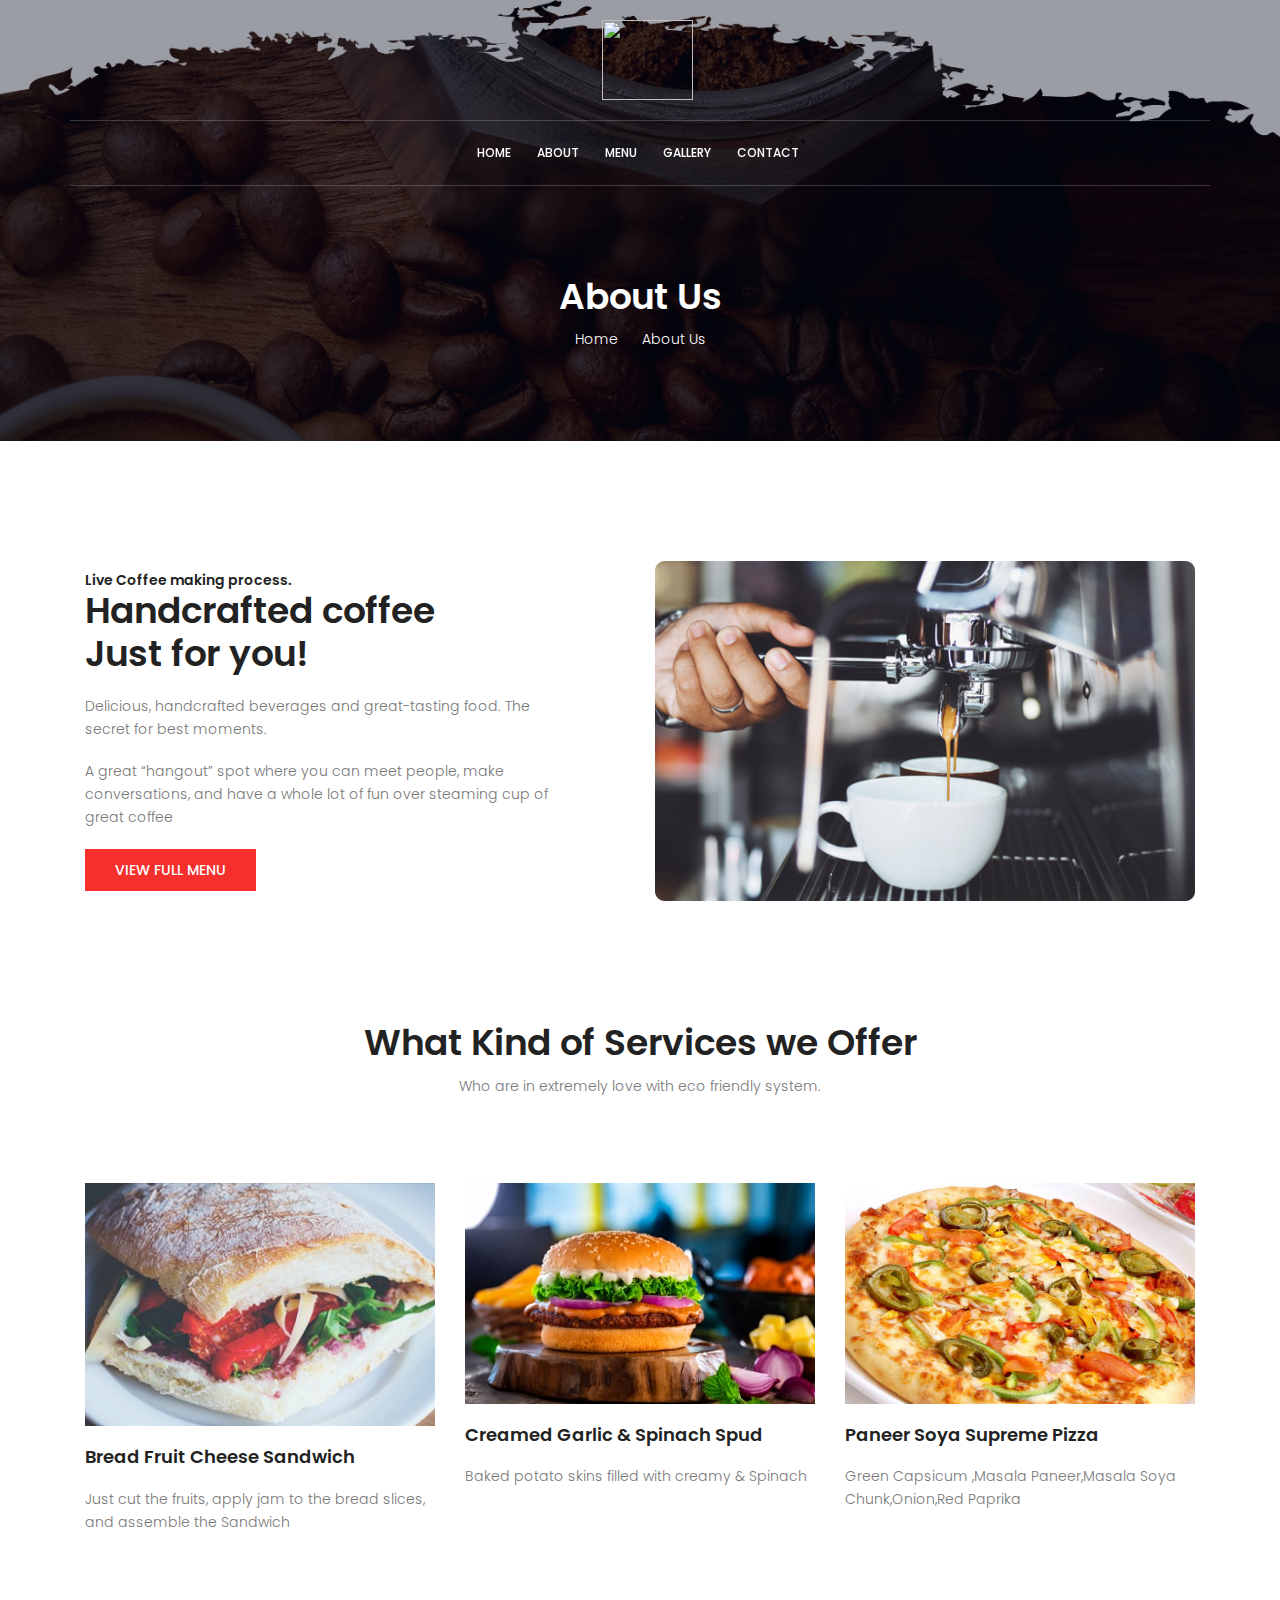
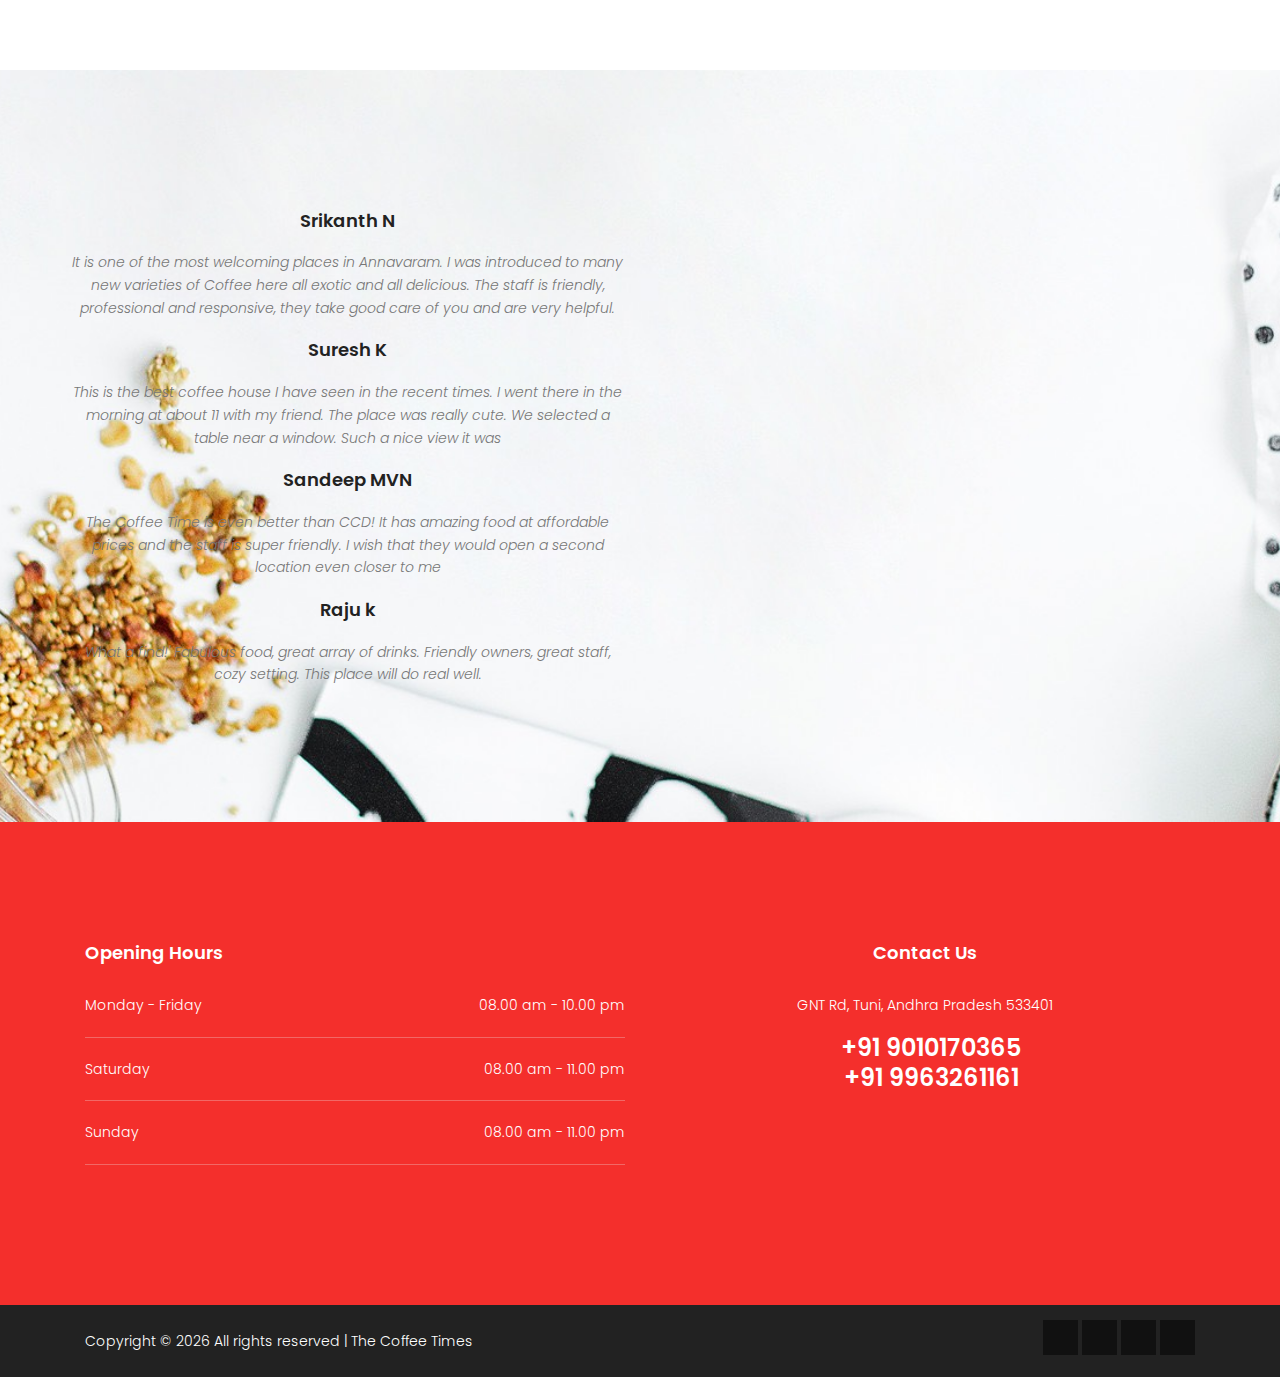
==== commit 151d383f: "Modified Reviews" ====
--- a/about.html
+++ b/about.html
@@ -5,12 +5,6 @@
     <meta name="viewport" content="width=device-width, initial-scale=1, shrink-to-fit=no">
     <!-- Favicon-->
     <link rel="shortcut icon" href="img/fav.png">
-    <!-- Author Meta -->
-    <meta name="author" content="colorlib">
-    <!-- Meta Description -->
-    <meta name="description" content="">
-    <!-- Meta Keyword -->
-    <meta name="keywords" content="">
     <!-- meta character set -->
     <meta charset="UTF-8">
     <!-- Site Title -->
@@ -214,7 +208,7 @@
                             <span class="fa fa-star"></span>
                         </div>
                         <p>
-                            “Accessories Here you can find the best computer accessory for your laptop, monitor, printer, scanner, speaker. Here you can find the best computer accessory for your laptop, monitor, printer, scanner, speaker.”
+                            The Coffee Time is even better than CCD! It has amazing food at affordable prices and the staff is super friendly. I wish that they would open a second location even closer to me
                         </p>
                     </div>
                     <div class="single-review">
@@ -225,10 +219,13 @@
                             <span class="fa fa-star checked"></span>
                             <span class="fa fa-star checked"></span>
                             <span class="fa fa-star checked"></span>
-                            <span class="fa fa-star"></span>
-                        </div>
-                        <p>
-                            “Accessories Here you can find the best computer accessory for your laptop, monitor, printer, scanner, speaker. Here you can find the best computer accessory for your laptop, monitor, printer, scanner, speaker.”
+                            <span class="fa fa-star checked"></span>
+                        </div>
+                        <p>
+                            What a find!'
+                            Fabulous food, great array of drinks.
+                            Friendly owners, great staff, cozy setting.
+                            This place will do real well.
                         </p>
                     </div>
                 </div>
@@ -267,7 +264,7 @@
                                 &nbsp;
                                 +91 9010170365 <br />
                                 &nbsp;
-                                +91 8500077740
+                                +91 9963261161
 
                             </p>
                         </div>
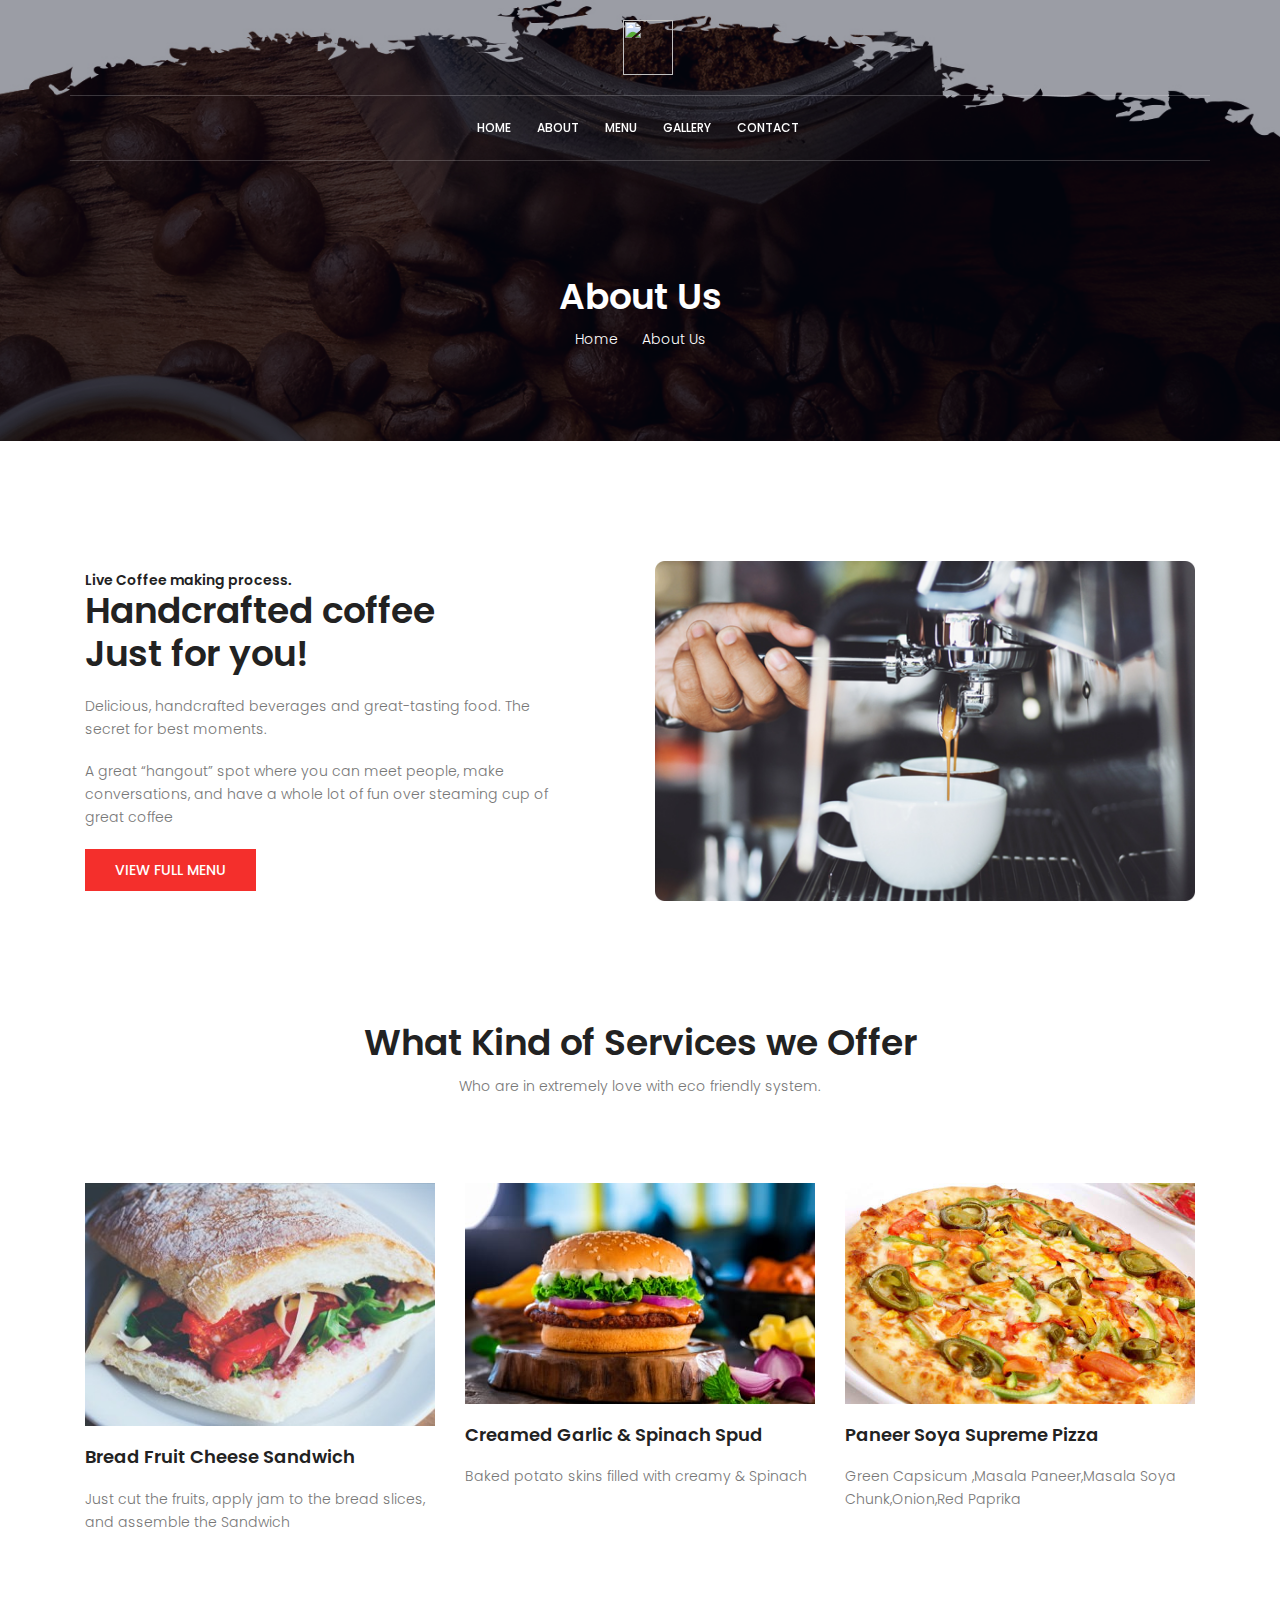
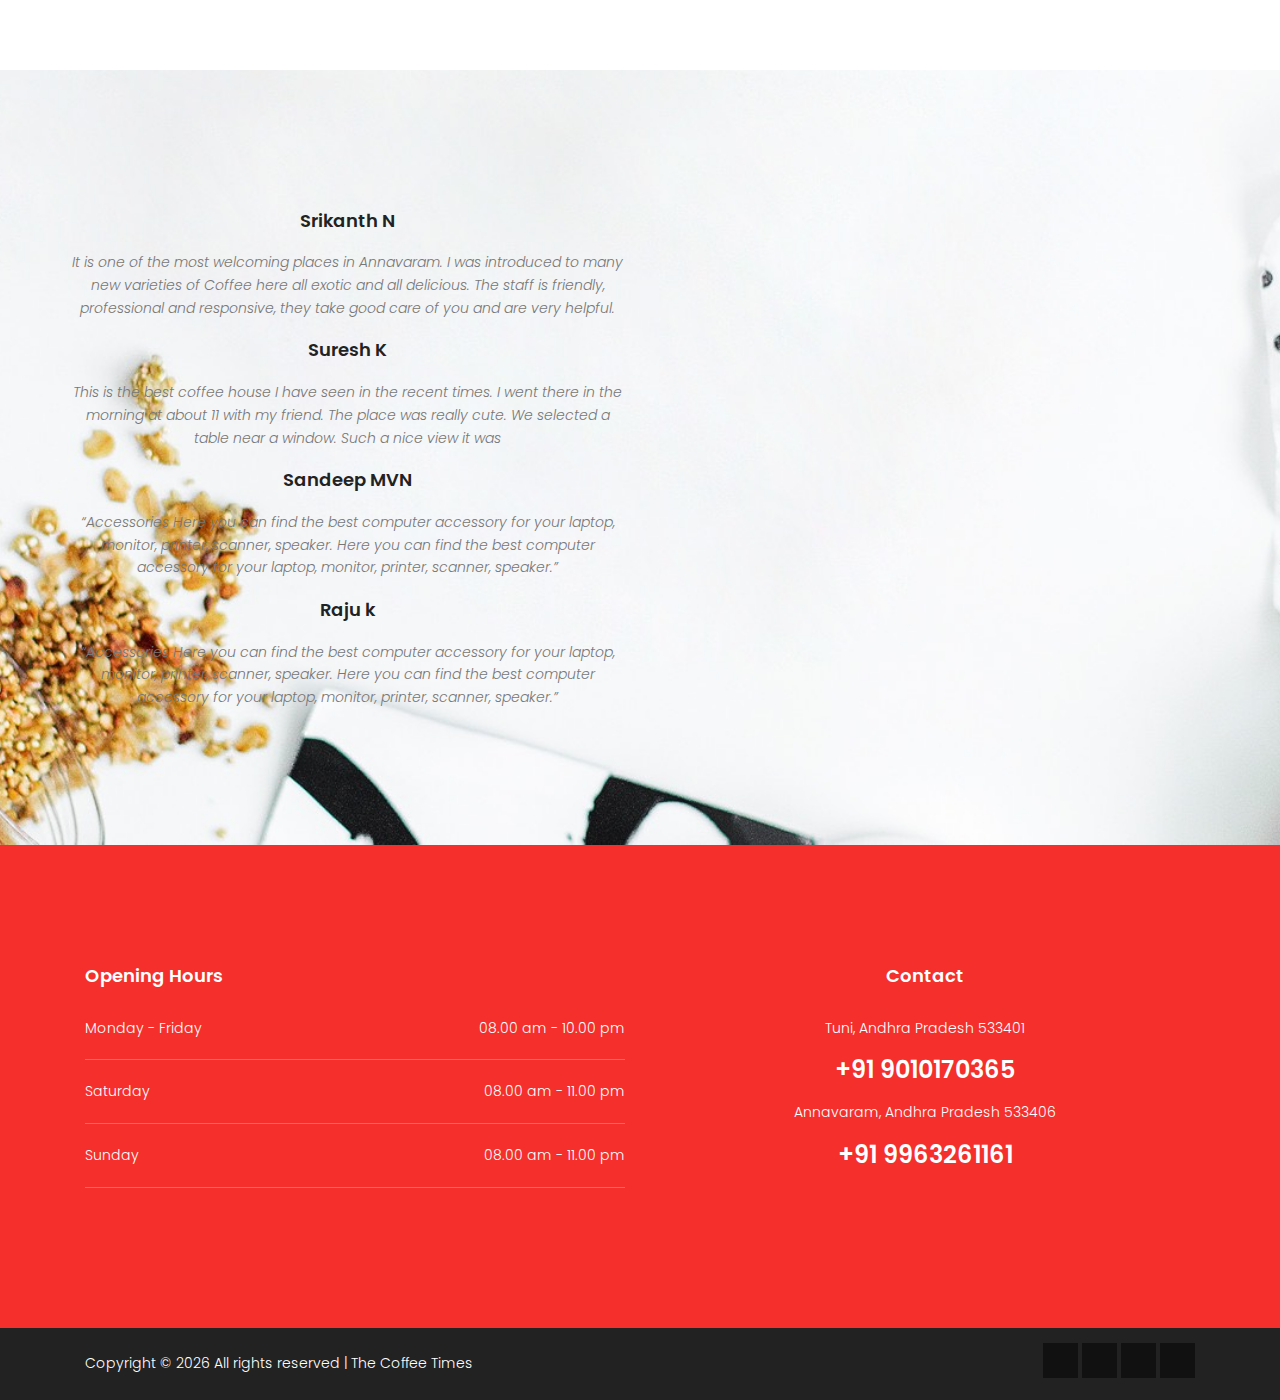
==== commit 4614f35a: "Modified Contact" ====
--- a/about.html
+++ b/about.html
@@ -30,7 +30,7 @@
             <div class="container">
                 <div class="row justify-content-center">
                     <div id="logo">
-                        <a href="index.html"><img src="img/Cup-02.png" alt="" title="" height="80" width="91" /></a>
+                        <a href="index.html"><img src="img/Cup-02.png" alt="" title="" height="55" width="50" /></a>
                     </div>
                 </div>
             </div>
@@ -208,7 +208,7 @@
                             <span class="fa fa-star"></span>
                         </div>
                         <p>
-                            The Coffee Time is even better than CCD! It has amazing food at affordable prices and the staff is super friendly. I wish that they would open a second location even closer to me
+                            “Accessories Here you can find the best computer accessory for your laptop, monitor, printer, scanner, speaker. Here you can find the best computer accessory for your laptop, monitor, printer, scanner, speaker.”
                         </p>
                     </div>
                     <div class="single-review">
@@ -219,13 +219,10 @@
                             <span class="fa fa-star checked"></span>
                             <span class="fa fa-star checked"></span>
                             <span class="fa fa-star checked"></span>
-                            <span class="fa fa-star checked"></span>
-                        </div>
-                        <p>
-                            What a find!'
-                            Fabulous food, great array of drinks.
-                            Friendly owners, great staff, cozy setting.
-                            This place will do real well.
+                            <span class="fa fa-star"></span>
+                        </div>
+                        <p>
+                            “Accessories Here you can find the best computer accessory for your laptop, monitor, printer, scanner, speaker. Here you can find the best computer accessory for your laptop, monitor, printer, scanner, speaker.”
                         </p>
                     </div>
                 </div>
@@ -256,19 +253,42 @@
                     </div>
                     <div class="col-lg-6  col-md-6 col-sm-6" style="text-align-last:center">
                         <div class="single-footer-widget">
-                            <h4>Contact Us</h4>
-                            <p>
-                                GNT Rd, Tuni, Andhra Pradesh 533401
-                            </p>
-                            <p class="number">
-                                &nbsp;
-                                +91 9010170365 <br />
-                                &nbsp;
-                                +91 9963261161
-
-                            </p>
-                        </div>
-                    </div>
+                            <h4>Contact</h4>
+                            <div>
+                                <p>
+                                    Tuni, Andhra Pradesh 533401
+                                </p>
+                                <p class="number">
+
+                                    +91 9010170365
+                                </p>
+                            </div>
+                            <div>
+                                <p>
+                                    Annavaram, Andhra Pradesh 533406
+                                </p>
+                                <p class="number">
+                                    +91 9963261161
+                                </p>
+                            </div>
+
+                        </div>
+                    </div>
+                    <!--<div class="col-lg-6  col-md-6 col-sm-6" style="text-align-last:center">
+        <div class="single-footer-widget">
+            <h4>Contact Us</h4>
+            <p>
+                GNT Rd, Tuni, Andhra Pradesh 533401
+            </p>
+            <p class="number">
+                &nbsp;
+                +91 9010170365 <br />
+                &nbsp;
+                +91 9963261161
+
+            </p>
+        </div>
+    </div>-->
                 </div>
             </div>
         </div>
